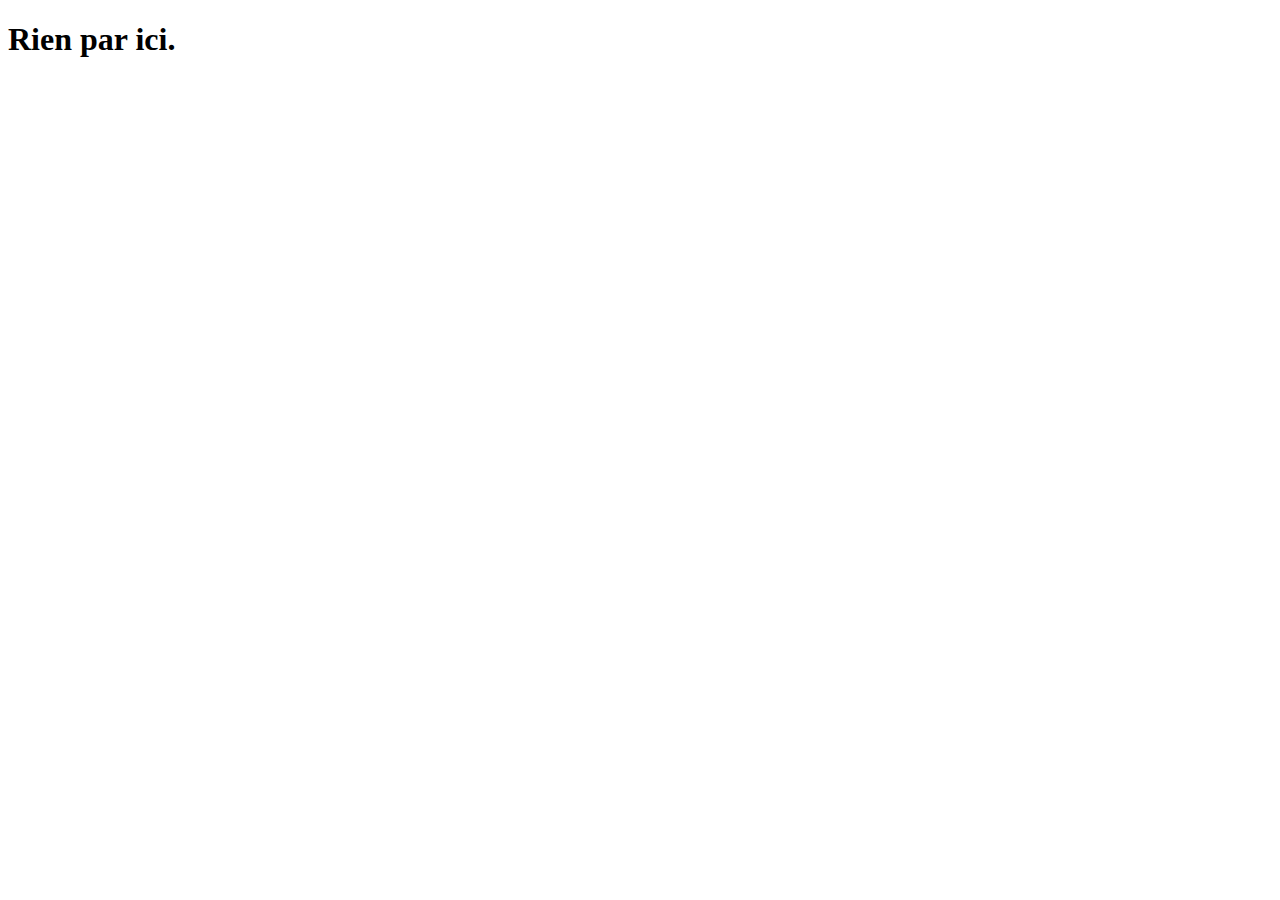
==== index.html @ f353a5f2 "Initial commit" ====
<!DOCTYPE html>
<html lang="fr">
<head>
    <meta charset="utf-8">
    <meta name="viewport" content="width=device-width">
    <!--<link rel="stylesheet" href="idonotexist.css">-->
    <title>YA RIEN A VOIR, CIRCULEZ</title>
</head>
<body>
  <h1> Rien par ici. </h1>
</body>
</html>
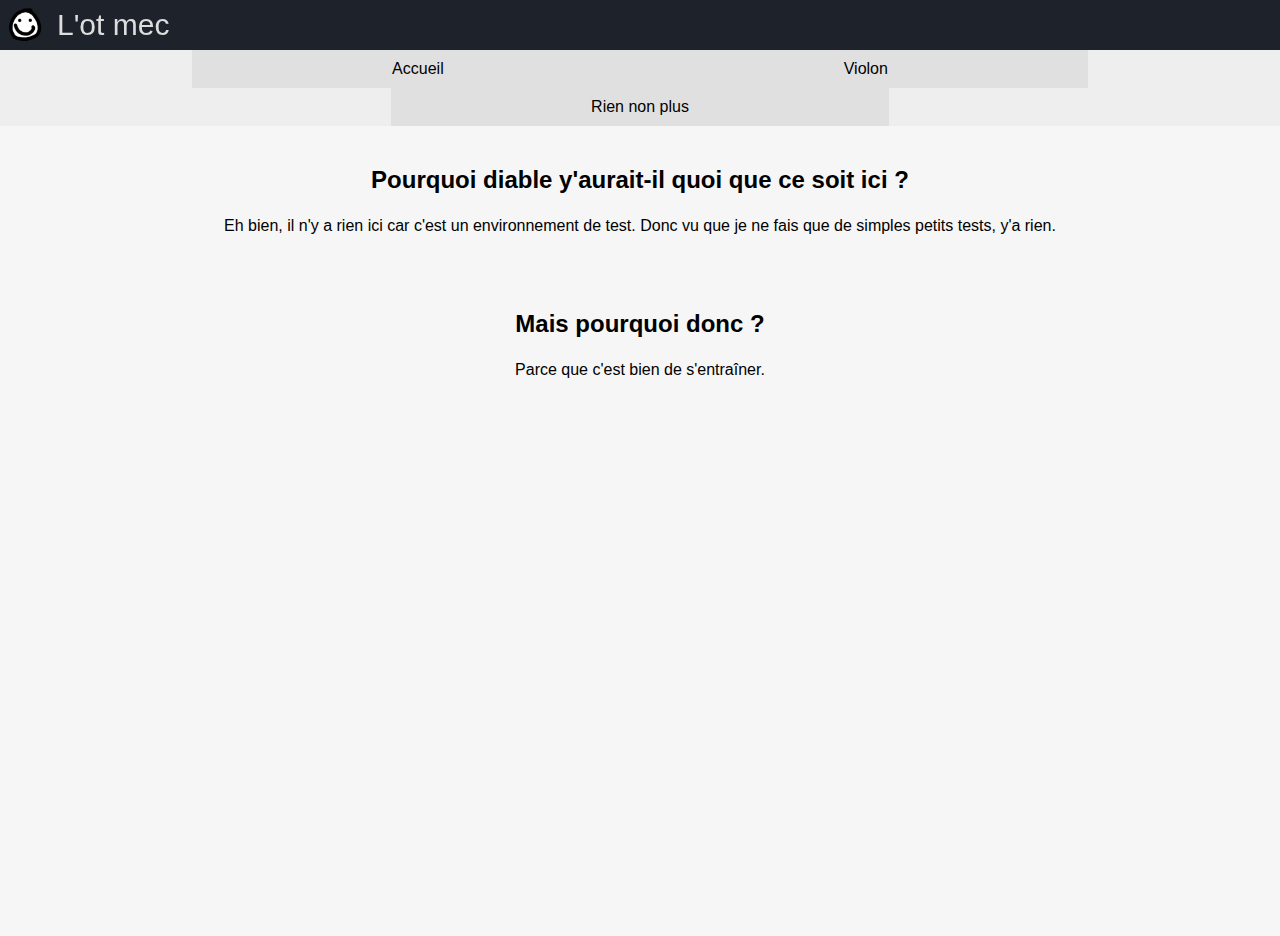
==== commit f0c7e756: "Debut de l'audio" ====
--- a/index.html
+++ b/index.html
@@ -1,12 +1,32 @@
 <!DOCTYPE html>
 <html lang="fr">
-<head>
-    <meta charset="utf-8">
-    <meta name="viewport" content="width=device-width">
-    <!--<link rel="stylesheet" href="idonotexist.css">-->
-    <title>YA RIEN A VOIR, CIRCULEZ</title>
-</head>
-<body>
-  <h1> Rien par ici. </h1>
-</body>
+  <head>
+      <meta charset="utf-8">
+      <meta name="viewport" content="width=device-width">
+      <link rel="stylesheet" href="/Assets/css/master.css">
+      <title>YA RIEN A VOIR, CIRCULEZ</title>
+  </head>
+  <body>
+    <header>
+      <img src="/Assets/img/icon.png" alt="" class="header-logo">
+      <label>L'ot mec</label>
+    </header>
+    <nav>
+      <a href="/">Accueil</a>
+      <a href="/Pages/violon.html">Violon</a>
+      <a href="/Pages/rienicinonplus.html">Rien non plus</a>
+    </nav>
+    <article>
+      <h2>Pourquoi diable y'aurait-il quoi que ce soit ici ?</h2>
+      <p>
+          Eh bien, il n'y a rien ici car c'est un environnement de test.
+          Donc vu que je ne fais que de simples petits tests, y'a rien.
+      </p>
+      <br><br>
+      <h2>Mais pourquoi donc ?</h2>
+      <p>
+          Parce que c'est bien de s'entraîner.
+      </p>
+    </article>
+  </body>
 </html>
--- a/Assets/css/master.css
+++ b/Assets/css/master.css
@@ -0,0 +1,131 @@
+body {
+    font-family: sans-serif;
+    margin: 0;
+    background: #000;
+    background-size: cover;
+    background-repeat: no-repeat;
+    background-position: center;
+    background-attachment: fixed;
+}
+
+header {
+    position: fixed;
+    left: 0;
+    top: 0;
+    width: 100%;
+    height: 50px;
+    background: #1e222a;
+    z-index: 10;
+  }
+  
+  header .header-logo {
+    height: 45px;
+    padding-top: 2.5px;
+    padding-left: 2.5px;
+    padding-bottom: 2.5px;
+  }
+  
+  header label {
+    color: #ddd;
+    font-size: 30px;
+    position: relative;
+    top: -15px;
+    left: 5px;
+  }
+
+nav {
+    display: flex;
+    justify-content: center;
+    align-items: center;
+    align-content: center;
+    flex-wrap: wrap;
+    background: #eee;
+    position: relative;
+    top: 50px;
+}
+
+nav a {
+    color: #000;
+    text-decoration: none;
+    padding: 10px 200px;
+    background: #e0e0e0;
+}
+
+nav a:hover {
+    background: #dadada;
+}
+
+header h1 {
+    font-size: 10em;
+}
+
+header h2 {
+    font-size: 3em;
+}
+
+article {
+    background: #f6f6f6;
+    padding: 20px;
+    min-width: 500px;
+    min-height: calc(100vh - 130px);
+    position: relative;
+    top: 50px;
+}
+
+article.full-page-article {
+    min-width: calc(100vw - 40px);
+    width: calc(100vw - 40px);
+    max-width: calc(100vw - 40px);
+    min-height: calc(75vh - 78px);
+}
+
+article h2 {
+    text-align: center;
+}
+
+article p {
+    text-align: center;
+    line-height: 1.5em;
+}
+
+article p2 {
+    text-align: left;
+    line-height: 1.5em;
+    font-size: 2em;
+}
+article.article-no-justify p {
+    text-align: left;
+}
+
+.boites {
+    position: relative;
+    display: flex;
+    flex-wrap: wrap;
+    justify-content: center;
+    max-width: 100%;
+}
+  
+.boites .boite {
+    position: relative;
+    padding-left: 20px;
+    padding-right: 20px;
+}
+.boites .boite .face {
+    width: 300px;
+    height: 200px;
+}
+  
+.boites .boite .face.face1 {
+    position: relative;
+    background: #282c34;
+    display: flex;
+    justify-content: center;
+    align-items: center;
+}
+.boites .boite .face.face1 h1 {
+    margin: 10px 0 0;
+    padding: 0;
+    color: #969696;
+    text-align: center;
+    font-size: 1.5em;
+}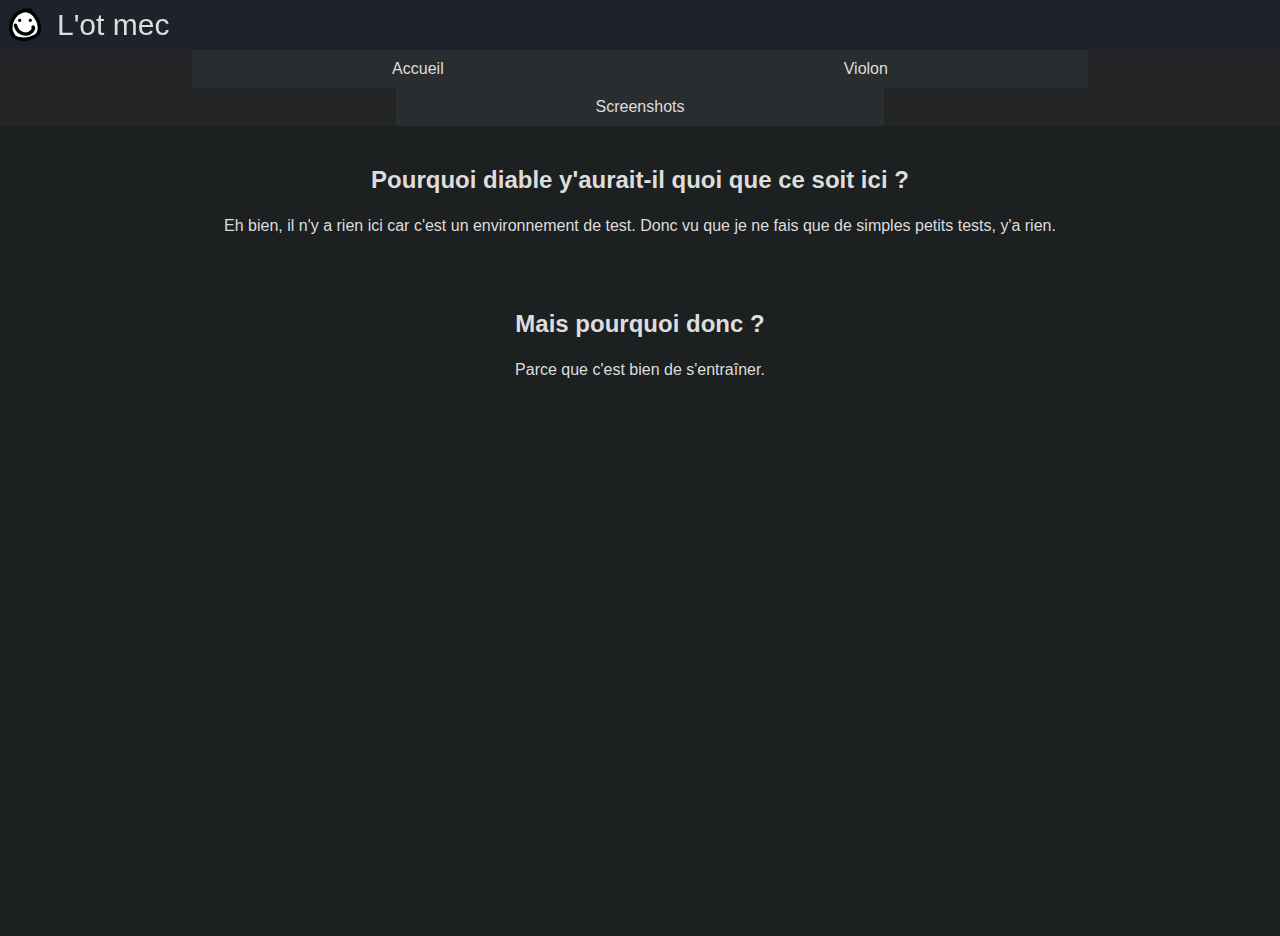
==== commit 1549d9c1: "Quelques images" ====
--- a/index.html
+++ b/index.html
@@ -14,7 +14,7 @@
     <nav>
       <a href="/">Accueil</a>
       <a href="/Pages/violon.html">Violon</a>
-      <a href="/Pages/rienicinonplus.html">Rien non plus</a>
+      <a href="/Pages/screenshots.html">Screenshots</a>
     </nav>
     <article>
       <h2>Pourquoi diable y'aurait-il quoi que ce soit ici ?</h2>
--- a/Assets/css/master.css
+++ b/Assets/css/master.css
@@ -39,7 +39,8 @@
     align-items: center;
     align-content: center;
     flex-wrap: wrap;
-    background: #eee;
+    background: #222426;
+    color: #ddd;
     position: relative;
     top: 50px;
 }
@@ -48,23 +49,16 @@
     color: #000;
     text-decoration: none;
     padding: 10px 200px;
-    background: #e0e0e0;
+    background: #2A2D2F;
+    color: #ddd;
 }
 
 nav a:hover {
-    background: #dadada;
-}
-
-header h1 {
-    font-size: 10em;
-}
-
-header h2 {
-    font-size: 3em;
+    background: #2D3133;
 }
 
 article {
-    background: #f6f6f6;
+    background: #1D2021;
     padding: 20px;
     min-width: 500px;
     min-height: calc(100vh - 130px);
@@ -81,17 +75,20 @@
 
 article h2 {
     text-align: center;
+    color: #ddd;
 }
 
 article p {
     text-align: center;
     line-height: 1.5em;
+    color: #ddd;
 }
 
 article p2 {
     text-align: left;
     line-height: 1.5em;
     font-size: 2em;
+    color: #ddd;
 }
 article.article-no-justify p {
     text-align: left;
@@ -111,8 +108,8 @@
     padding-right: 20px;
 }
 .boites .boite .face {
-    width: 300px;
-    height: 200px;
+    width: 576px;
+    height: 324px;
 }
   
 .boites .boite .face.face1 {
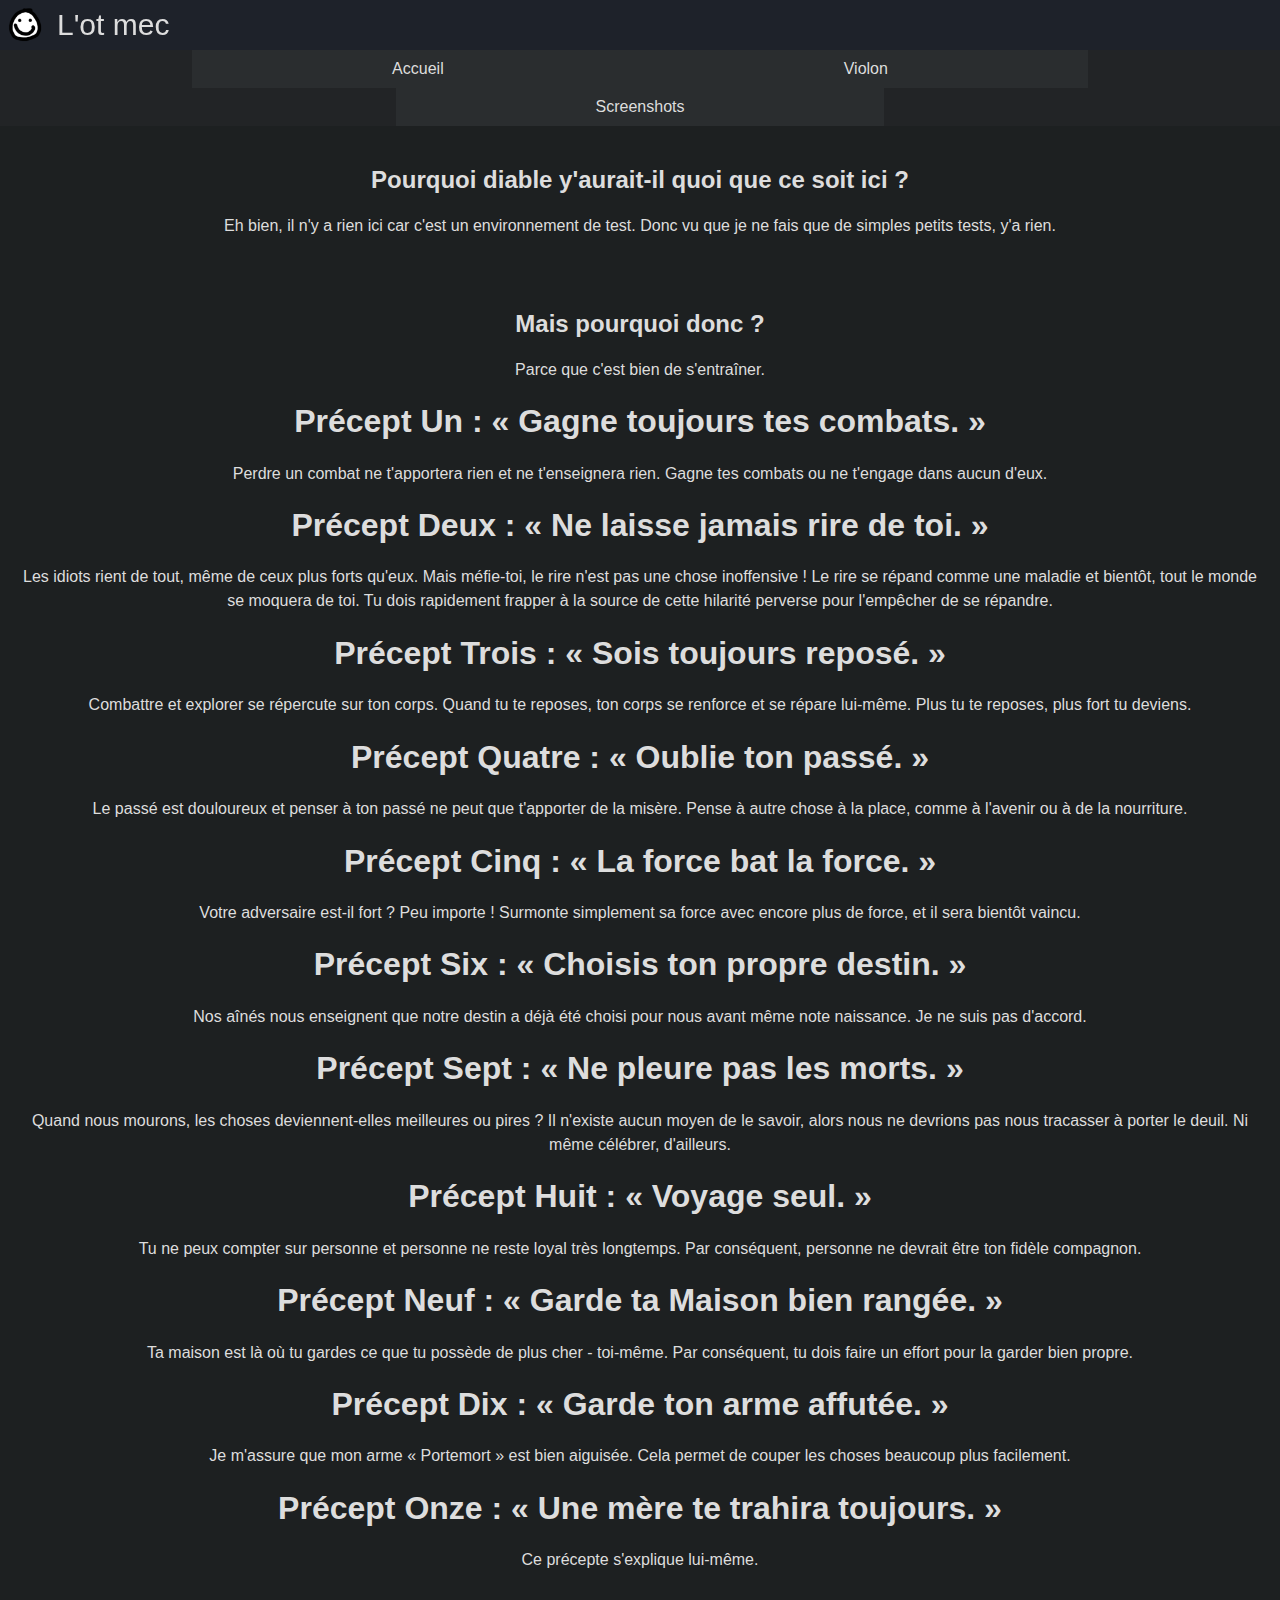
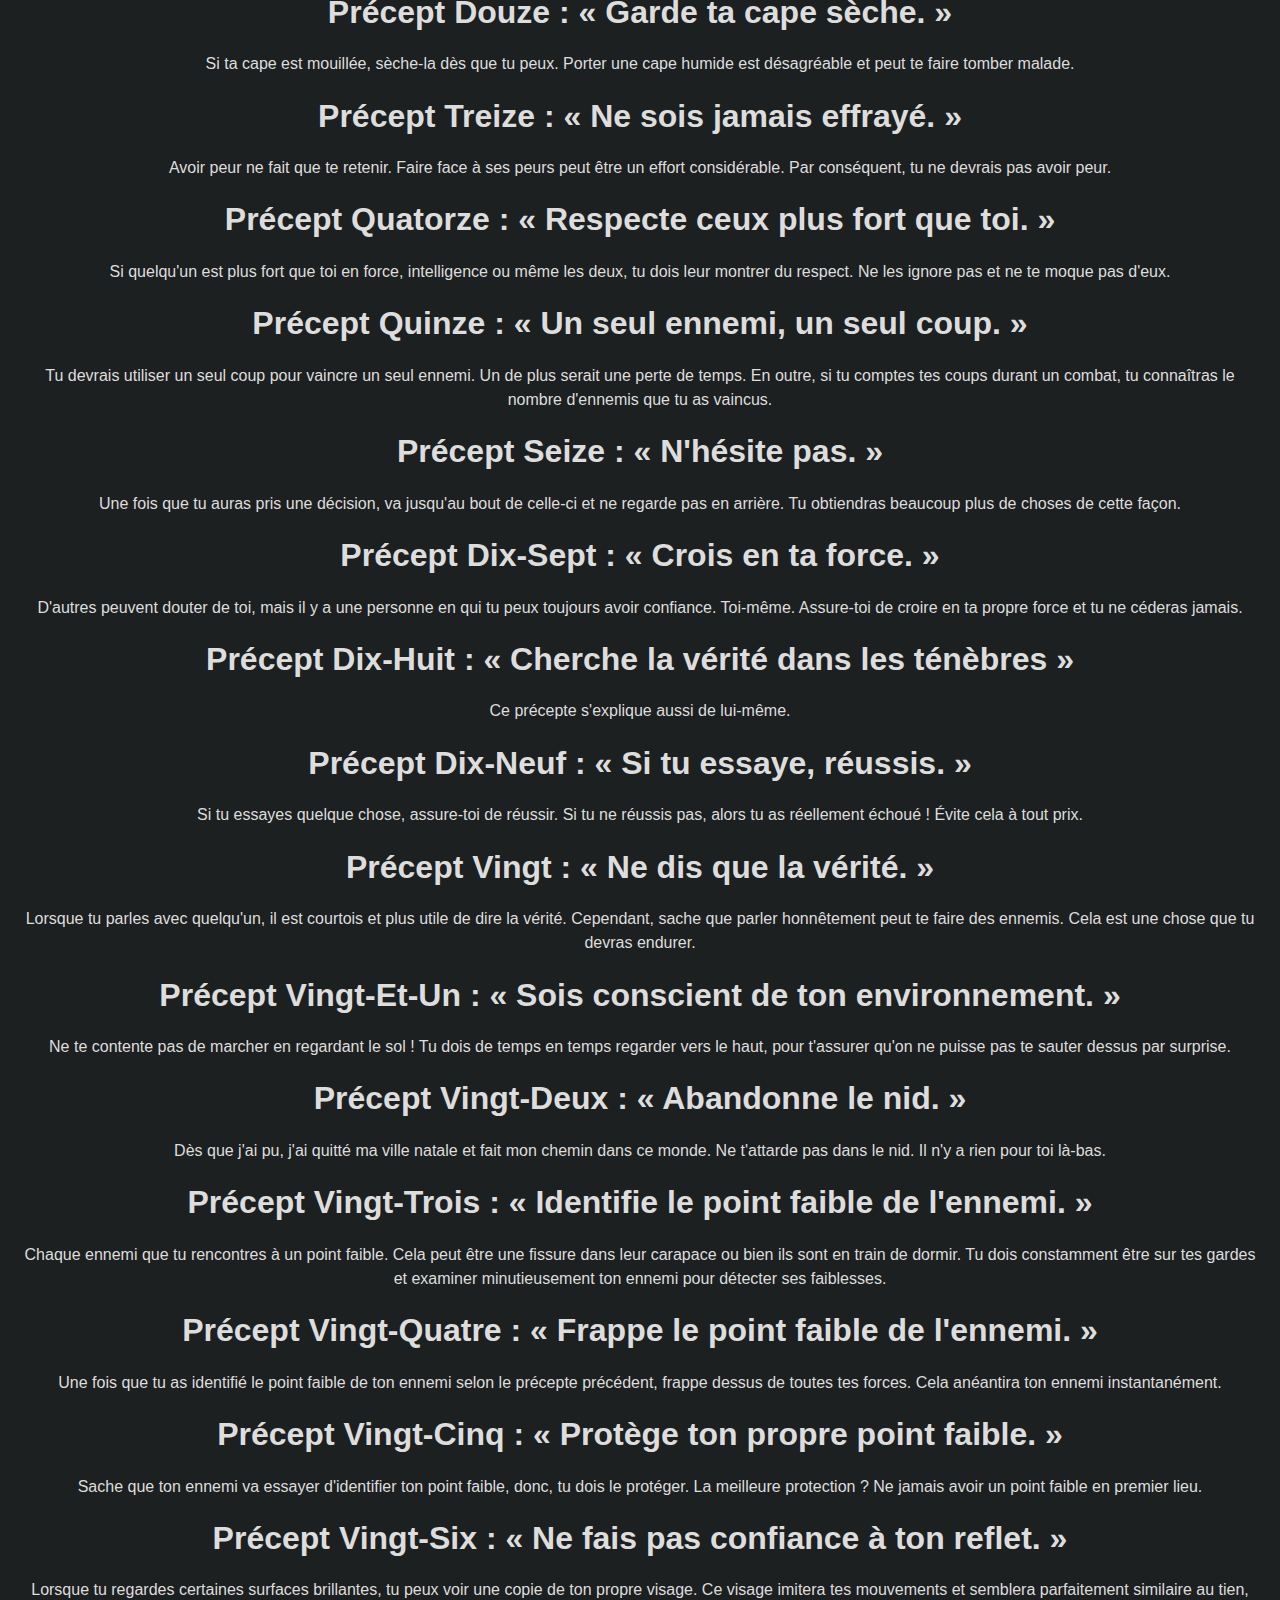
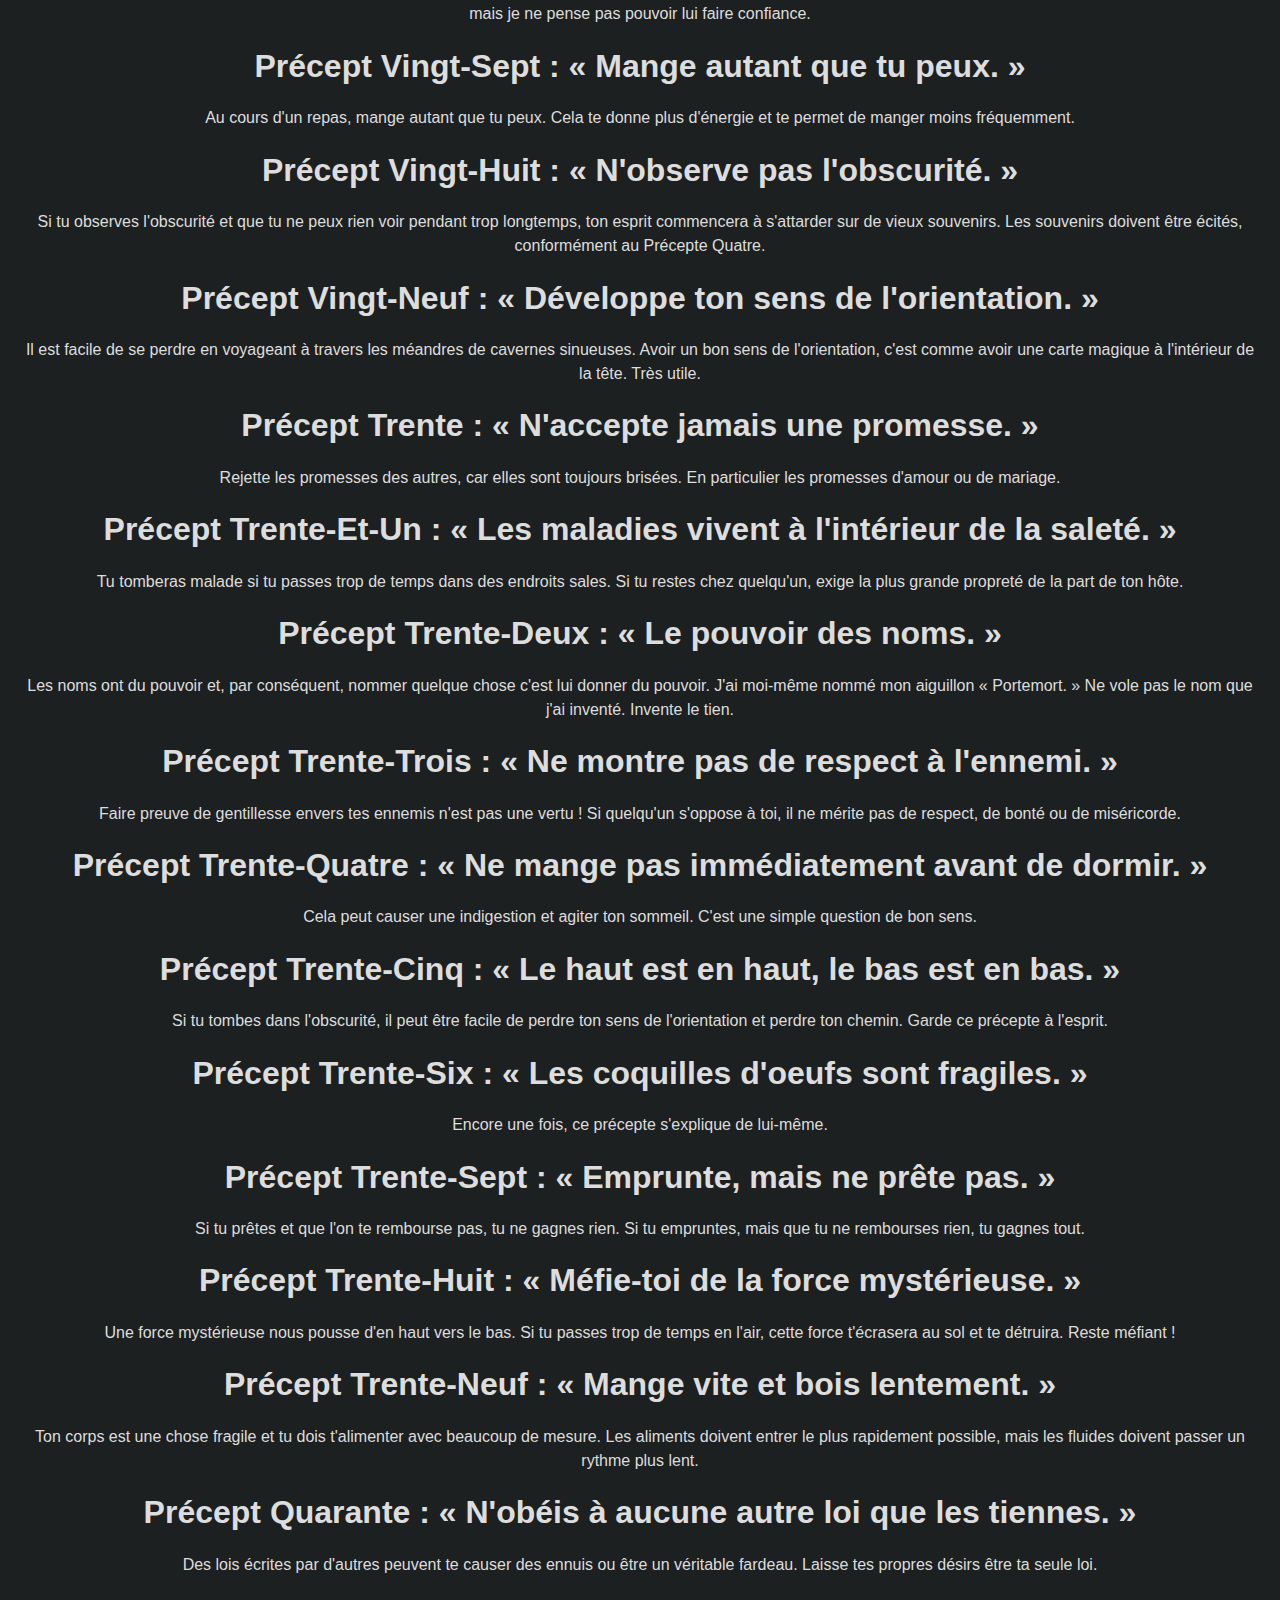
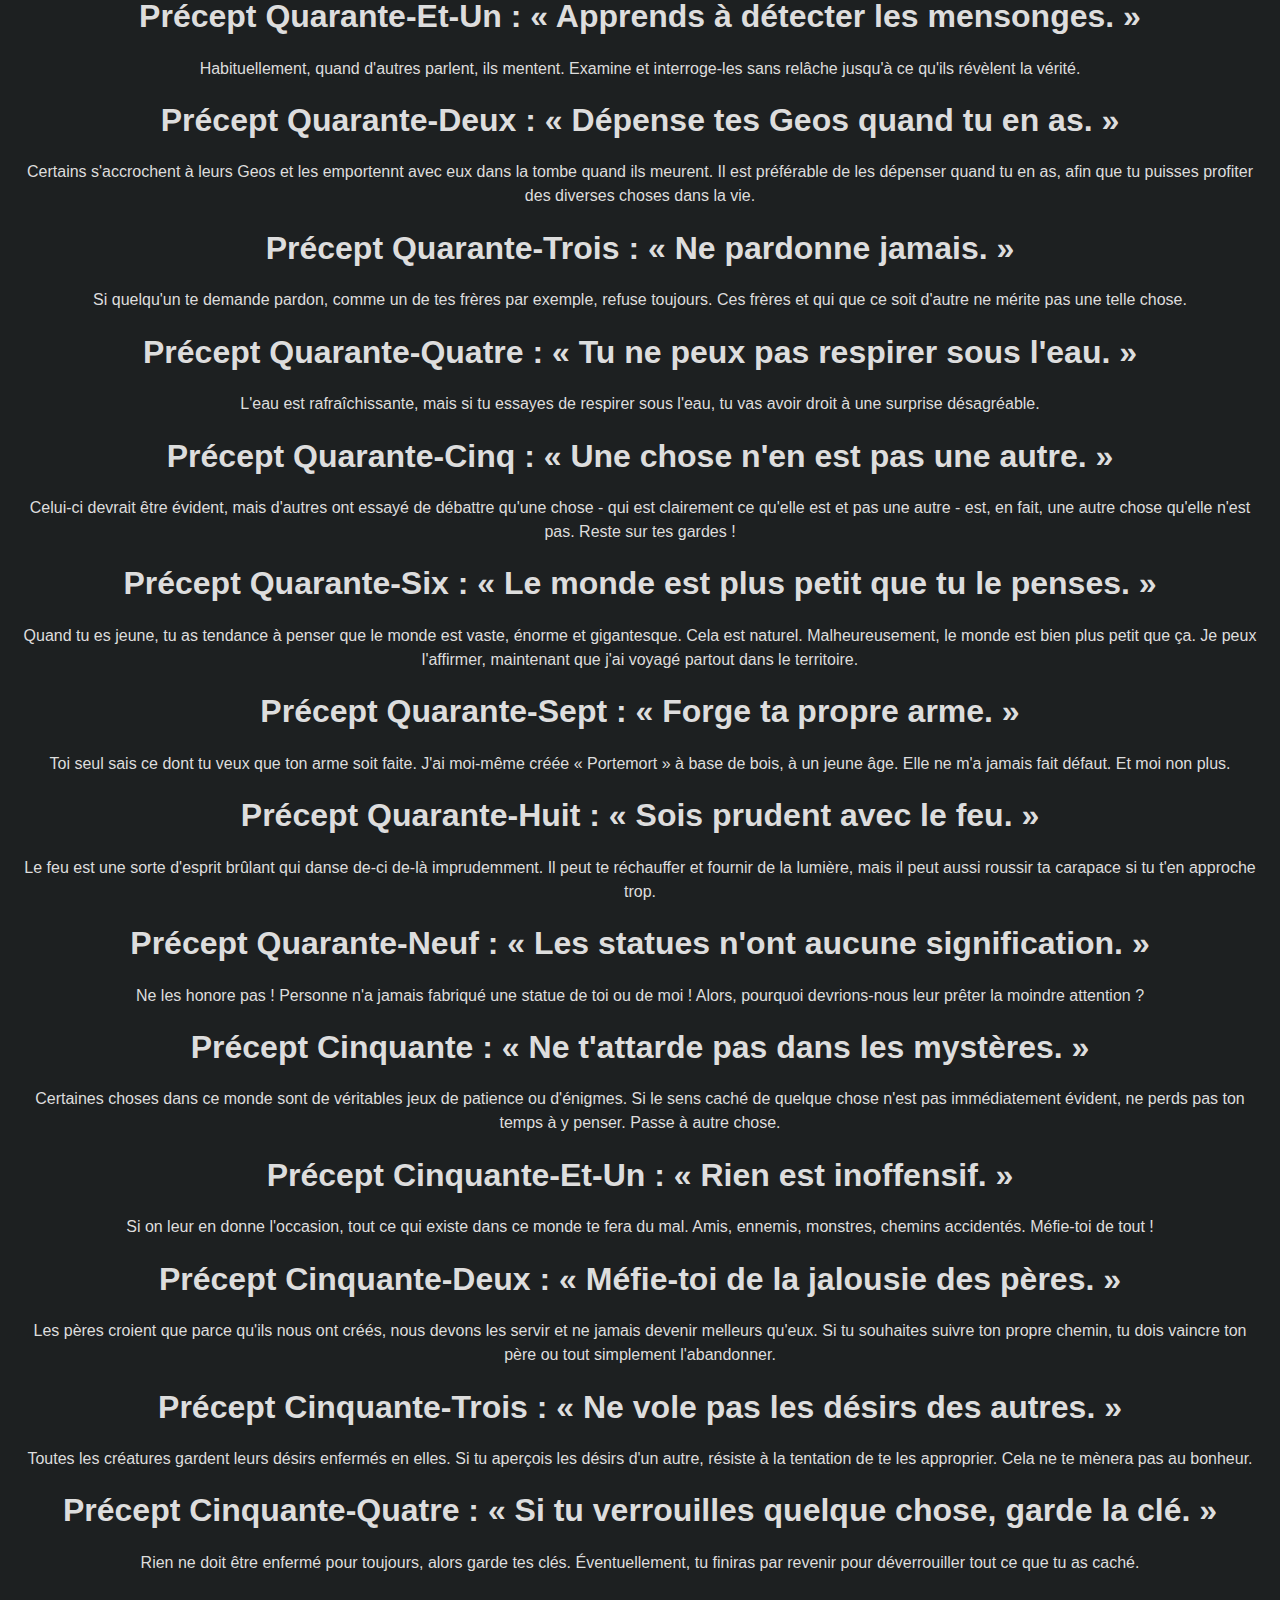
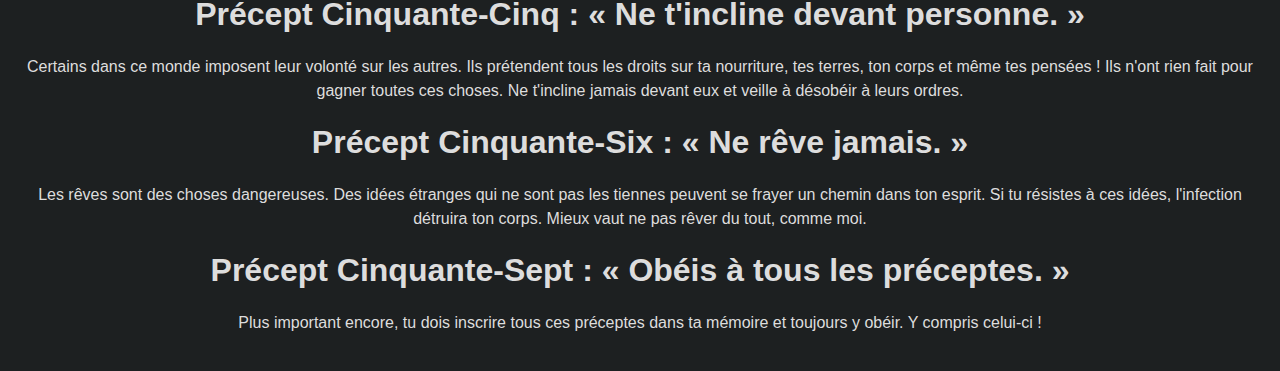
==== commit 4cea99c1: "les 57 préceptes de Zote" ====
--- a/index.html
+++ b/index.html
@@ -27,6 +27,120 @@
       <p>
           Parce que c'est bien de s'entraîner.
       </p>
+      <h1 id="pr-cept-un-gagne-toujours-tes-combats-">Précept Un : « Gagne toujours tes combats. »</h1>
+      <p>Perdre un combat ne t&#39;apportera rien et ne t&#39;enseignera rien. Gagne tes combats ou ne t&#39;engage dans aucun d&#39;eux.</p>
+      <h1 id="pr-cept-deux-ne-laisse-jamais-rire-de-toi-">Précept Deux : « Ne laisse jamais rire de toi. »</h1>
+      <p>Les idiots rient de tout, même de ceux plus forts qu&#39;eux. Mais méfie-toi, le rire n&#39;est pas une chose inoffensive ! Le rire se répand comme une maladie et bientôt, tout le monde se moquera de toi. Tu dois rapidement frapper à la source de cette hilarité perverse pour l&#39;empêcher de se répandre.</p>
+      <h1 id="pr-cept-trois-sois-toujours-repos-">Précept Trois : « Sois toujours reposé. »</h1>
+      <p>Combattre et explorer se répercute sur ton corps. Quand tu te reposes, ton corps se renforce et se répare lui-même. Plus tu te reposes, plus fort tu deviens.</p>
+      <h1 id="pr-cept-quatre-oublie-ton-pass-">Précept Quatre : « Oublie ton passé. »</h1>
+      <p>Le passé est douloureux et penser à ton passé ne peut que t&#39;apporter de la misère. Pense à autre chose à la place, comme à l&#39;avenir ou à de la nourriture.</p>
+      <h1 id="pr-cept-cinq-la-force-bat-la-force-">Précept Cinq : « La force bat la force. »</h1>
+      <p>Votre adversaire est-il fort ? Peu importe ! Surmonte simplement sa force avec encore plus de force, et il sera bientôt vaincu.</p>
+      <h1 id="pr-cept-six-choisis-ton-propre-destin-">Précept Six : « Choisis ton propre destin. »</h1>
+      <p>Nos aînés nous enseignent que notre destin a déjà été choisi pour nous avant même note naissance. Je ne suis pas d&#39;accord.</p>
+      <h1 id="pr-cept-sept-ne-pleure-pas-les-morts-">Précept Sept : « Ne pleure pas les morts. »</h1>
+      <p>Quand nous mourons, les choses deviennent-elles meilleures ou pires ? Il n&#39;existe aucun moyen de le savoir, alors nous ne devrions pas nous tracasser à porter le deuil. Ni même célébrer, d&#39;ailleurs.</p>
+      <h1 id="pr-cept-huit-voyage-seul-">Précept Huit : « Voyage seul. »</h1>
+      <p>Tu ne peux compter sur personne et personne ne reste loyal très longtemps. Par conséquent, personne ne devrait être ton fidèle compagnon.</p>
+      <h1 id="pr-cept-neuf-garde-ta-maison-bien-rang-e-">Précept Neuf : « Garde ta Maison bien rangée. »</h1>
+      <p>Ta maison est là où tu gardes ce que tu possède de plus cher - toi-même. Par conséquent, tu dois faire un effort pour la garder bien propre.</p>
+      <h1 id="pr-cept-dix-garde-ton-arme-affut-e-">Précept Dix : « Garde ton arme affutée. »</h1>
+      <p>Je m&#39;assure que mon arme « Portemort » est bien aiguisée. Cela permet de couper les choses beaucoup plus facilement.</p>
+      <h1 id="pr-cept-onze-une-m-re-te-trahira-toujours-">Précept Onze : « Une mère te trahira toujours. »</h1>
+      <p>Ce précepte s&#39;explique lui-même.</p>
+      <h1 id="pr-cept-douze-garde-ta-cape-s-che-">Précept Douze : « Garde ta cape sèche. »</h1>
+      <p>Si ta cape est mouillée, sèche-la dès que tu peux. Porter une cape humide est désagréable et peut te faire tomber malade.</p>
+      <h1 id="pr-cept-treize-ne-sois-jamais-effray-">Précept Treize : « Ne sois jamais effrayé. »</h1>
+      <p>Avoir peur ne fait que te retenir. Faire face à ses peurs peut être un effort considérable. Par conséquent, tu ne devrais pas avoir peur.</p>
+      <h1 id="pr-cept-quatorze-respecte-ceux-plus-fort-que-toi-">Précept Quatorze : « Respecte ceux plus fort que toi. »</h1>
+      <p>Si quelqu&#39;un est plus fort que toi en force, intelligence ou même les deux, tu dois leur montrer du respect. Ne les ignore pas et ne te moque pas d&#39;eux.</p>
+      <h1 id="pr-cept-quinze-un-seul-ennemi-un-seul-coup-">Précept Quinze : « Un seul ennemi, un seul coup. »</h1>
+      <p>Tu devrais utiliser un seul coup pour vaincre un seul ennemi. Un de plus serait une perte de temps. En outre, si tu comptes tes coups durant un combat, tu connaîtras le nombre d&#39;ennemis que tu as vaincus.</p>
+      <h1 id="pr-cept-seize-n-h-site-pas-">Précept Seize : « N&#39;hésite pas. »</h1>
+      <p>Une fois que tu auras pris une décision, va jusqu&#39;au bout de celle-ci et ne regarde pas en arrière. Tu obtiendras beaucoup plus de choses de cette façon.</p>
+      <h1 id="pr-cept-dix-sept-crois-en-ta-force-">Précept Dix-Sept : « Crois en ta force. »</h1>
+      <p>D&#39;autres peuvent douter de toi, mais il y a une personne en qui tu peux toujours avoir confiance. Toi-même. Assure-toi de croire en ta propre force et tu ne  céderas jamais.</p>
+      <h1 id="pr-cept-dix-huit-cherche-la-v-rit-dans-les-t-n-bres-">Précept Dix-Huit : « Cherche la vérité dans les ténèbres »</h1>
+      <p>Ce précepte s&#39;explique aussi de lui-même.</p>
+      <h1 id="pr-cept-dix-neuf-si-tu-essaye-r-ussis-">Précept Dix-Neuf : « Si tu essaye, réussis. »</h1>
+      <p>Si tu essayes quelque chose, assure-toi de réussir. Si tu ne réussis pas, alors tu as réellement échoué ! Évite cela à tout prix.</p>
+      <h1 id="pr-cept-vingt-ne-dis-que-la-v-rit-">Précept Vingt : « Ne dis que la vérité. »</h1>
+      <p>Lorsque tu parles avec quelqu&#39;un, il est courtois et plus utile de dire la vérité. Cependant, sache que parler honnêtement peut te faire des ennemis. Cela est une chose que tu devras endurer.</p>
+      <h1 id="pr-cept-vingt-et-un-sois-conscient-de-ton-environnement-">Précept Vingt-Et-Un : « Sois conscient de ton environnement. »</h1>
+      <p>Ne te contente pas de marcher en regardant le sol ! Tu dois de temps en temps regarder vers le haut, pour t&#39;assurer qu&#39;on ne puisse pas te sauter dessus par surprise.</p>
+      <h1 id="pr-cept-vingt-deux-abandonne-le-nid-">Précept Vingt-Deux : « Abandonne le nid. »</h1>
+      <p>Dès que j&#39;ai pu, j&#39;ai quitté ma ville natale et fait mon chemin dans ce monde. Ne t&#39;attarde pas dans le nid. Il n&#39;y a rien pour toi là-bas.</p>
+      <h1 id="pr-cept-vingt-trois-identifie-le-point-faible-de-l-ennemi-">Précept Vingt-Trois : « Identifie le point faible de l&#39;ennemi. »</h1>
+      <p>Chaque ennemi que tu rencontres à un point faible. Cela peut être une fissure dans leur carapace ou bien ils sont en train de dormir. Tu dois constamment être sur tes gardes et examiner minutieusement ton ennemi pour détecter ses faiblesses.</p>
+      <h1 id="pr-cept-vingt-quatre-frappe-le-point-faible-de-l-ennemi-">Précept Vingt-Quatre : « Frappe le point faible de l&#39;ennemi. »</h1>
+      <p>Une fois que tu as identifié le point faible de ton ennemi selon le précepte précédent, frappe dessus de toutes tes forces. Cela anéantira ton ennemi instantanément.</p>
+      <h1 id="pr-cept-vingt-cinq-prot-ge-ton-propre-point-faible-">Précept Vingt-Cinq : « Protège ton propre point faible. »</h1>
+      <p>Sache que ton ennemi va essayer d&#39;identifier ton point faible, donc, tu dois le protéger. La meilleure protection ? Ne jamais avoir un point faible en premier lieu.</p>
+      <h1 id="pr-cept-vingt-six-ne-fais-pas-confiance-ton-reflet-">Précept Vingt-Six : « Ne fais pas confiance à ton reflet. »</h1>
+      <p>Lorsque tu regardes certaines surfaces brillantes, tu peux voir une copie de ton propre visage. Ce visage imitera tes mouvements et semblera parfaitement similaire au tien, mais je ne pense pas pouvoir lui faire confiance.</p>
+      <h1 id="pr-cept-vingt-sept-mange-autant-que-tu-peux-">Précept Vingt-Sept : « Mange autant que tu peux. »</h1>
+      <p>Au cours d&#39;un repas, mange autant que tu peux. Cela te donne plus d&#39;énergie et te permet de manger moins fréquemment.</p>
+      <h1 id="pr-cept-vingt-huit-n-observe-pas-l-obscurit-">Précept Vingt-Huit : « N&#39;observe pas l&#39;obscurité. »</h1>
+      <p>Si tu observes l&#39;obscurité et que tu ne peux rien voir pendant trop longtemps, ton esprit commencera à s&#39;attarder sur de vieux souvenirs. Les souvenirs doivent être écités, conformément au Précepte Quatre.</p>
+      <h1 id="pr-cept-vingt-neuf-d-veloppe-ton-sens-de-l-orientation-">Précept Vingt-Neuf : « Développe ton sens de l&#39;orientation. »</h1>
+      <p>Il est facile de se perdre en voyageant à travers les méandres de cavernes sinueuses. Avoir un bon sens de l&#39;orientation, c&#39;est comme avoir une carte magique à l&#39;intérieur de la tête. Très utile.</p>
+      <h1 id="pr-cept-trente-n-accepte-jamais-une-promesse-">Précept Trente : « N&#39;accepte jamais une promesse. »</h1>
+      <p>Rejette les promesses des autres, car elles sont toujours brisées. En particulier les promesses d&#39;amour ou de mariage.</p>
+      <h1 id="pr-cept-trente-et-un-les-maladies-vivent-l-int-rieur-de-la-salet-">Précept Trente-Et-Un : « Les maladies vivent à l&#39;intérieur de la saleté. »</h1>
+      <p>Tu tomberas malade si tu passes trop de temps dans des endroits sales. Si tu restes chez quelqu&#39;un, exige la plus grande propreté de la part de ton hôte.</p>
+      <h1 id="pr-cept-trente-deux-le-pouvoir-des-noms-">Précept Trente-Deux : « Le pouvoir des noms. »</h1>
+      <p>Les noms ont du pouvoir et, par conséquent, nommer quelque chose c&#39;est lui donner du pouvoir. J&#39;ai moi-même nommé mon aiguillon « Portemort. » Ne vole pas le nom que j&#39;ai inventé. Invente le tien.</p>
+      <h1 id="pr-cept-trente-trois-ne-montre-pas-de-respect-l-ennemi-">Précept Trente-Trois : « Ne montre pas de respect à l&#39;ennemi. »</h1>
+      <p>Faire preuve de gentillesse envers tes ennemis n&#39;est pas une vertu ! Si quelqu&#39;un s&#39;oppose à toi, il ne mérite pas de respect, de bonté ou de miséricorde.</p>
+      <h1 id="pr-cept-trente-quatre-ne-mange-pas-imm-diatement-avant-de-dormir-">Précept Trente-Quatre : « Ne mange pas immédiatement avant de dormir. »</h1>
+      <p>Cela peut causer une indigestion et agiter ton sommeil. C&#39;est une simple question de bon sens.</p>
+      <h1 id="pr-cept-trente-cinq-le-haut-est-en-haut-le-bas-est-en-bas-">Précept Trente-Cinq : « Le haut est en haut, le bas est en bas. »</h1>
+      <p>Si tu tombes dans l&#39;obscurité, il peut être facile de perdre ton sens de l&#39;orientation et perdre ton chemin. Garde ce précepte à l&#39;esprit.</p>
+      <h1 id="pr-cept-trente-six-les-coquilles-d-oeufs-sont-fragiles-">Précept Trente-Six : « Les coquilles d&#39;oeufs sont fragiles. »</h1>
+      <p>Encore une fois, ce précepte s&#39;explique de lui-même.</p>
+      <h1 id="pr-cept-trente-sept-emprunte-mais-ne-pr-te-pas-">Précept Trente-Sept : « Emprunte, mais ne prête pas. »</h1>
+      <p>Si tu prêtes et que l&#39;on te rembourse pas, tu ne gagnes rien. Si tu empruntes, mais que tu ne rembourses rien, tu gagnes tout.</p>
+      <h1 id="pr-cept-trente-huit-m-fie-toi-de-la-force-myst-rieuse-">Précept Trente-Huit : « Méfie-toi de la force mystérieuse. »</h1>
+      <p>Une force mystérieuse nous pousse d&#39;en haut vers le bas. Si tu passes trop de temps en l&#39;air, cette force t&#39;écrasera au sol et te détruira. Reste méfiant !</p>
+      <h1 id="pr-cept-trente-neuf-mange-vite-et-bois-lentement-">Précept Trente-Neuf : « Mange vite et bois lentement. »</h1>
+      <p>Ton corps est une  chose fragile et tu dois t&#39;alimenter avec beaucoup de mesure. Les aliments doivent entrer le plus rapidement possible, mais les fluides doivent passer un rythme plus lent.</p>
+      <h1 id="pr-cept-quarante-n-ob-is-aucune-autre-loi-que-les-tiennes-">Précept Quarante : « N&#39;obéis à aucune autre loi que les tiennes. »</h1>
+      <p>Des lois écrites par d&#39;autres peuvent te causer des ennuis ou être un véritable fardeau. Laisse tes propres désirs être ta seule loi.</p>
+      <h1 id="pr-cept-quarante-et-un-apprends-d-tecter-les-mensonges-">Précept Quarante-Et-Un : « Apprends à détecter les mensonges. »</h1>
+      <p>Habituellement, quand d&#39;autres parlent, ils mentent. Examine et interroge-les sans relâche jusqu&#39;à ce qu&#39;ils révèlent la vérité.</p>
+      <h1 id="pr-cept-quarante-deux-d-pense-tes-geos-quand-tu-en-as-">Précept Quarante-Deux : « Dépense tes Geos quand tu en as. »</h1>
+      <p>Certains s&#39;accrochent à leurs Geos et les emportennt avec eux dans la tombe quand ils meurent. Il est préférable de les dépenser quand tu en as, afin que tu puisses profiter des diverses choses dans la vie.</p>
+      <h1 id="pr-cept-quarante-trois-ne-pardonne-jamais-">Précept Quarante-Trois : « Ne pardonne jamais. »</h1>
+      <p>Si quelqu&#39;un te demande pardon, comme un de tes frères par exemple, refuse toujours. Ces frères et qui que ce soit d&#39;autre ne mérite pas une telle chose.</p>
+      <h1 id="pr-cept-quarante-quatre-tu-ne-peux-pas-respirer-sous-l-eau-">Précept Quarante-Quatre : « Tu ne peux pas respirer sous l&#39;eau. »</h1>
+      <p>L&#39;eau est rafraîchissante, mais si tu essayes de respirer sous l&#39;eau, tu vas avoir droit à une surprise désagréable.</p>
+      <h1 id="pr-cept-quarante-cinq-une-chose-n-en-est-pas-une-autre-">Précept Quarante-Cinq : « Une chose n&#39;en est pas une autre. »</h1>
+      <p>Celui-ci devrait être évident, mais d&#39;autres ont essayé de débattre qu&#39;une chose - qui est clairement ce qu&#39;elle est et pas une autre - est, en fait, une autre chose qu&#39;elle n&#39;est pas. Reste sur tes gardes !</p>
+      <h1 id="pr-cept-quarante-six-le-monde-est-plus-petit-que-tu-le-penses-">Précept Quarante-Six : « Le monde est plus petit que tu le penses. »</h1>
+      <p>Quand tu es jeune, tu as tendance à penser que le monde est vaste, énorme et gigantesque. Cela est naturel. Malheureusement, le monde est bien plus petit que ça. Je peux l&#39;affirmer, maintenant que j&#39;ai voyagé partout dans le territoire.</p>
+      <h1 id="pr-cept-quarante-sept-forge-ta-propre-arme-">Précept Quarante-Sept : « Forge ta propre arme. »</h1>
+      <p>Toi seul sais ce dont tu veux que ton arme soit faite. J&#39;ai moi-même créée « Portemort » à base de bois, à un jeune âge. Elle ne m&#39;a jamais fait défaut. Et moi non plus.</p>
+      <h1 id="pr-cept-quarante-huit-sois-prudent-avec-le-feu-">Précept Quarante-Huit : « Sois prudent avec le feu. »</h1>
+      <p>Le feu est une sorte d&#39;esprit brûlant qui danse de-ci de-là imprudemment. Il peut te réchauffer et fournir de la lumière, mais il peut aussi roussir ta carapace si tu t&#39;en approche trop.</p>
+      <h1 id="pr-cept-quarante-neuf-les-statues-n-ont-aucune-signification-">Précept Quarante-Neuf : « Les statues n&#39;ont aucune signification. »</h1>
+      <p>Ne les honore pas ! Personne n&#39;a jamais fabriqué une statue de toi ou de moi ! Alors, pourquoi devrions-nous leur prêter la moindre attention ?</p>
+      <h1 id="pr-cept-cinquante-ne-t-attarde-pas-dans-les-myst-res-">Précept Cinquante : « Ne t&#39;attarde pas dans les mystères. »</h1>
+      <p>Certaines choses dans ce monde sont de véritables jeux de patience ou d&#39;énigmes. Si le sens caché de quelque chose n&#39;est pas immédiatement évident, ne perds pas ton temps à y penser. Passe à autre chose.</p>
+      <h1 id="pr-cept-cinquante-et-un-rien-est-inoffensif-">Précept Cinquante-Et-Un : « Rien est inoffensif. »</h1>
+      <p>Si on leur en donne l&#39;occasion, tout ce qui existe dans ce monde te fera du mal. Amis, ennemis, monstres, chemins accidentés. Méfie-toi de tout !</p>
+      <h1 id="pr-cept-cinquante-deux-m-fie-toi-de-la-jalousie-des-p-res-">Précept Cinquante-Deux : « Méfie-toi de la jalousie des pères. »</h1>
+      <p>Les pères croient que parce qu&#39;ils nous ont créés, nous devons les servir et ne jamais devenir melleurs qu&#39;eux. Si tu souhaites suivre ton propre chemin, tu dois vaincre ton père ou tout simplement l&#39;abandonner.</p>
+      <h1 id="pr-cept-cinquante-trois-ne-vole-pas-les-d-sirs-des-autres-">Précept Cinquante-Trois : « Ne vole pas les désirs des autres. »</h1>
+      <p>Toutes les créatures gardent leurs désirs enfermés en elles. Si tu aperçois les désirs d&#39;un autre, résiste à la tentation de te les approprier. Cela ne te mènera pas au bonheur.</p>
+      <h1 id="pr-cept-cinquante-quatre-si-tu-verrouilles-quelque-chose-garde-la-cl-">Précept Cinquante-Quatre : « Si tu verrouilles quelque chose, garde la clé. »</h1>
+      <p>Rien ne doit être enfermé pour toujours, alors garde tes clés. Éventuellement, tu finiras par revenir pour déverrouiller tout ce que tu as caché.</p>
+      <h1 id="pr-cept-cinquante-cinq-ne-t-incline-devant-personne-">Précept Cinquante-Cinq : « Ne t&#39;incline devant personne. »</h1>
+      <p>Certains dans ce monde imposent leur volonté sur les autres. Ils prétendent tous les droits sur ta nourriture, tes terres, ton corps et même tes pensées ! Ils n&#39;ont rien fait pour gagner toutes ces choses. Ne t&#39;incline jamais devant eux et  veille à désobéir à leurs ordres.</p>
+      <h1 id="pr-cept-cinquante-six-ne-r-ve-jamais-">Précept Cinquante-Six : « Ne rêve jamais. »</h1>
+      <p>Les rêves sont des choses dangereuses. Des idées étranges qui ne sont pas les tiennes peuvent se frayer un chemin dans ton esprit. Si tu résistes à ces idées, l&#39;infection détruira ton corps. Mieux vaut ne pas rêver du tout, comme moi.</p>
+      <h1 id="pr-cept-cinquante-sept-ob-is-tous-les-pr-ceptes-">Précept Cinquante-Sept : « Obéis à tous les préceptes. »</h1>
+      <p>Plus important encore, tu dois inscrire tous ces préceptes dans ta mémoire et toujours y obéir. Y compris celui-ci !</p> 
     </article>
   </body>
 </html>
--- a/Assets/css/master.css
+++ b/Assets/css/master.css
@@ -73,6 +73,10 @@
     min-height: calc(75vh - 78px);
 }
 
+article h1 {
+    text-align: center;
+    color: #ddd;
+}
 article h2 {
     text-align: center;
     color: #ddd;
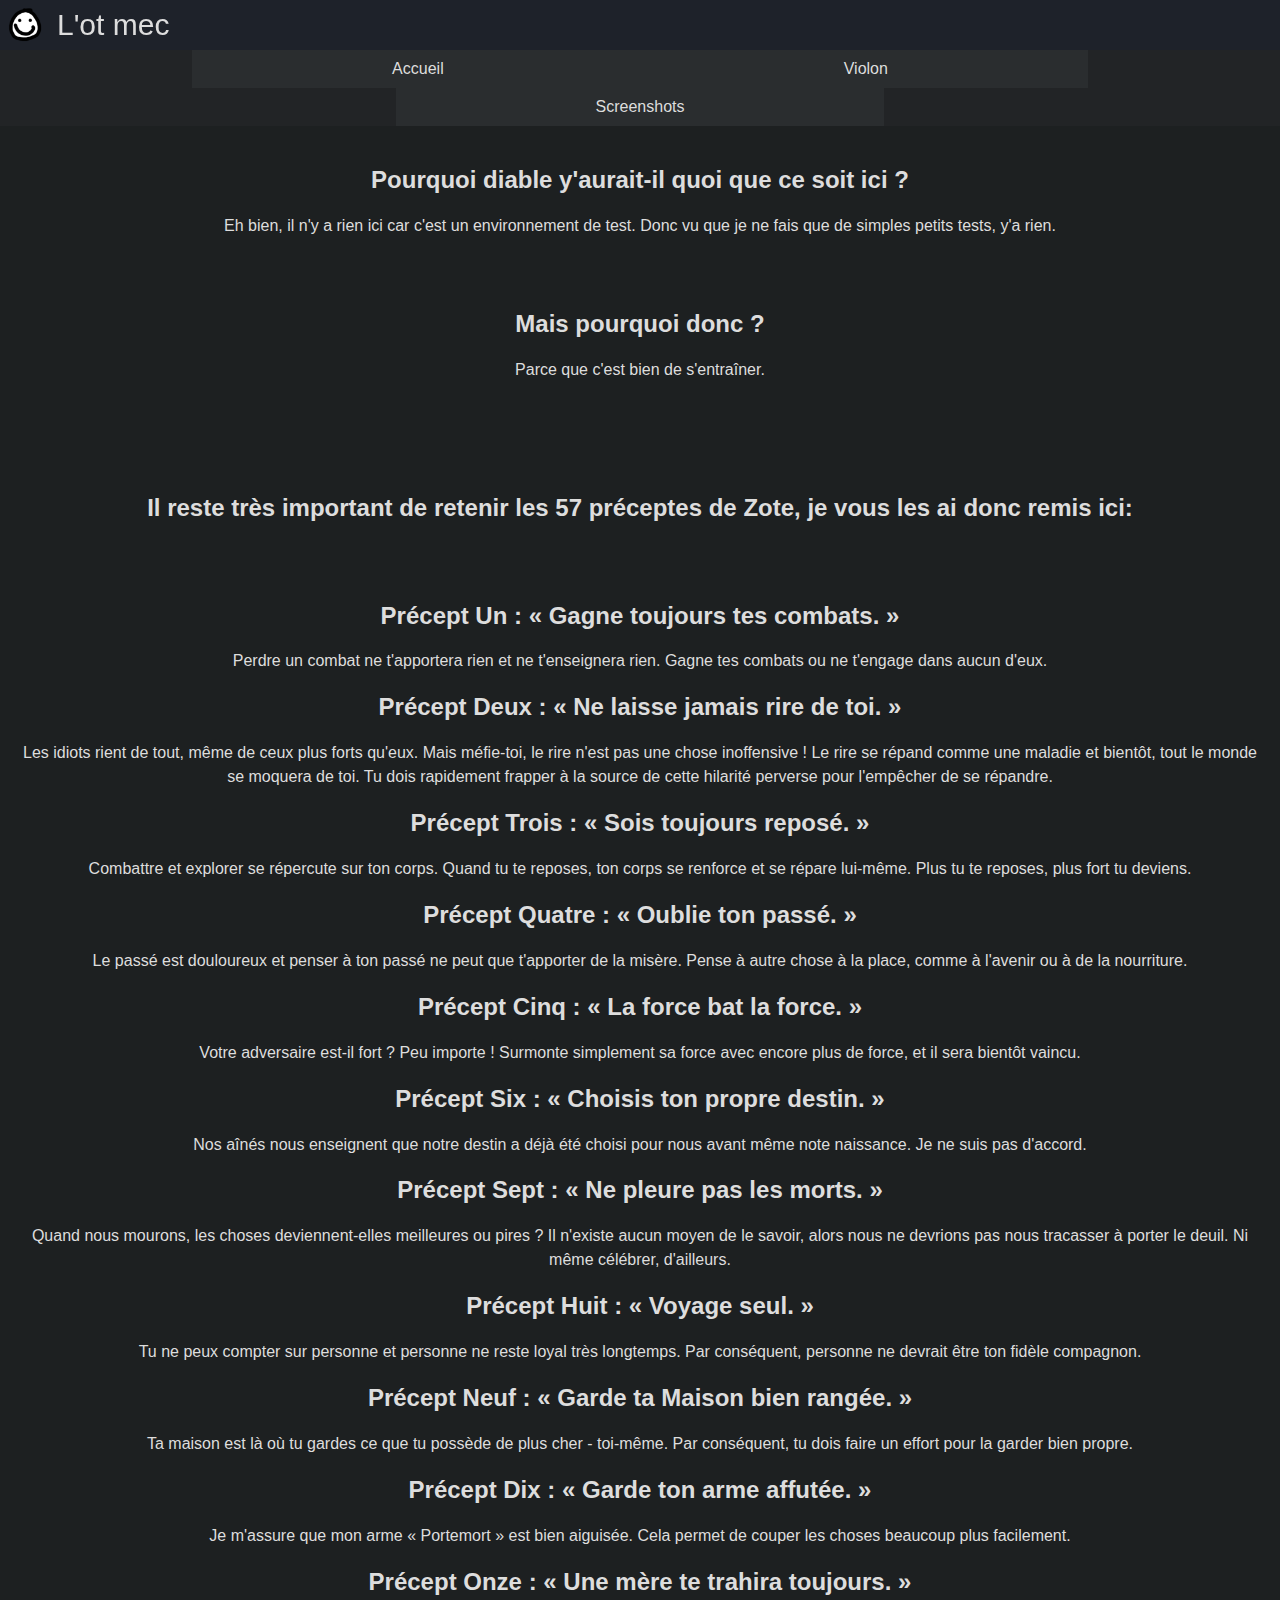
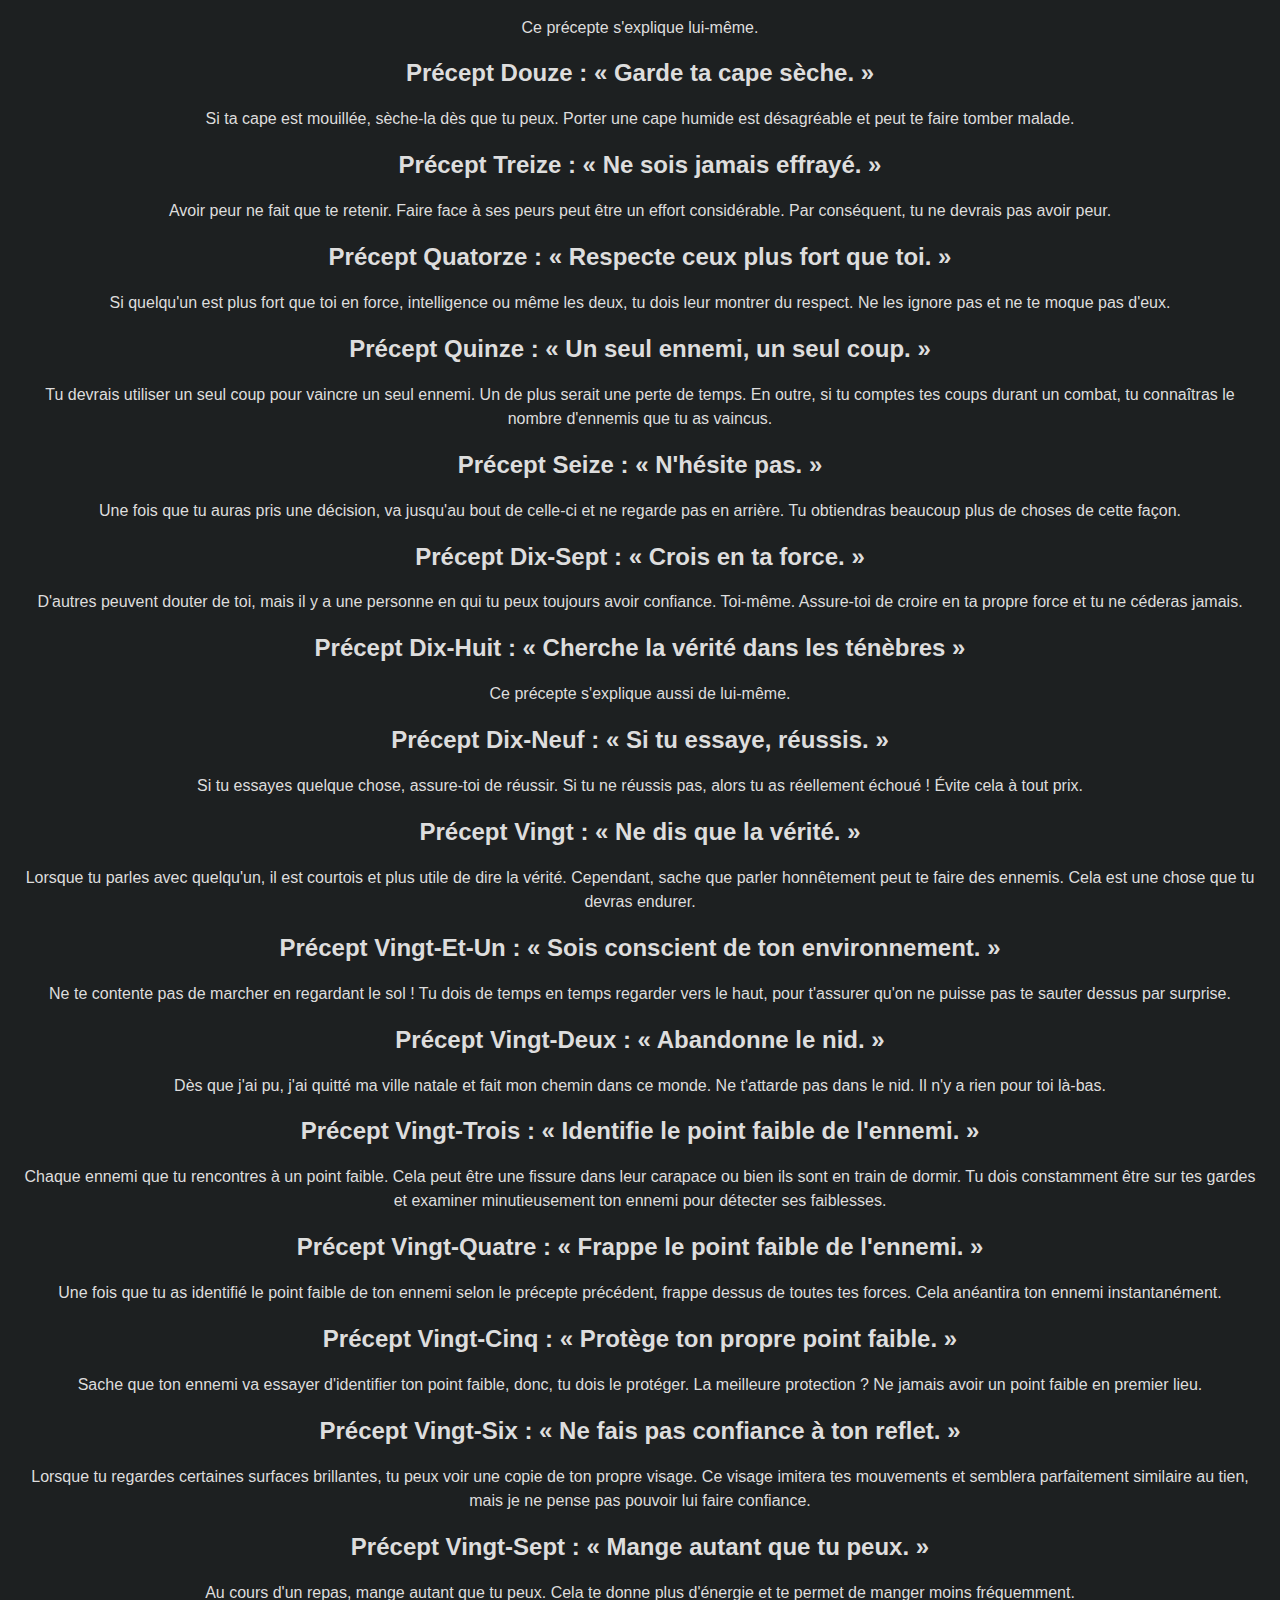
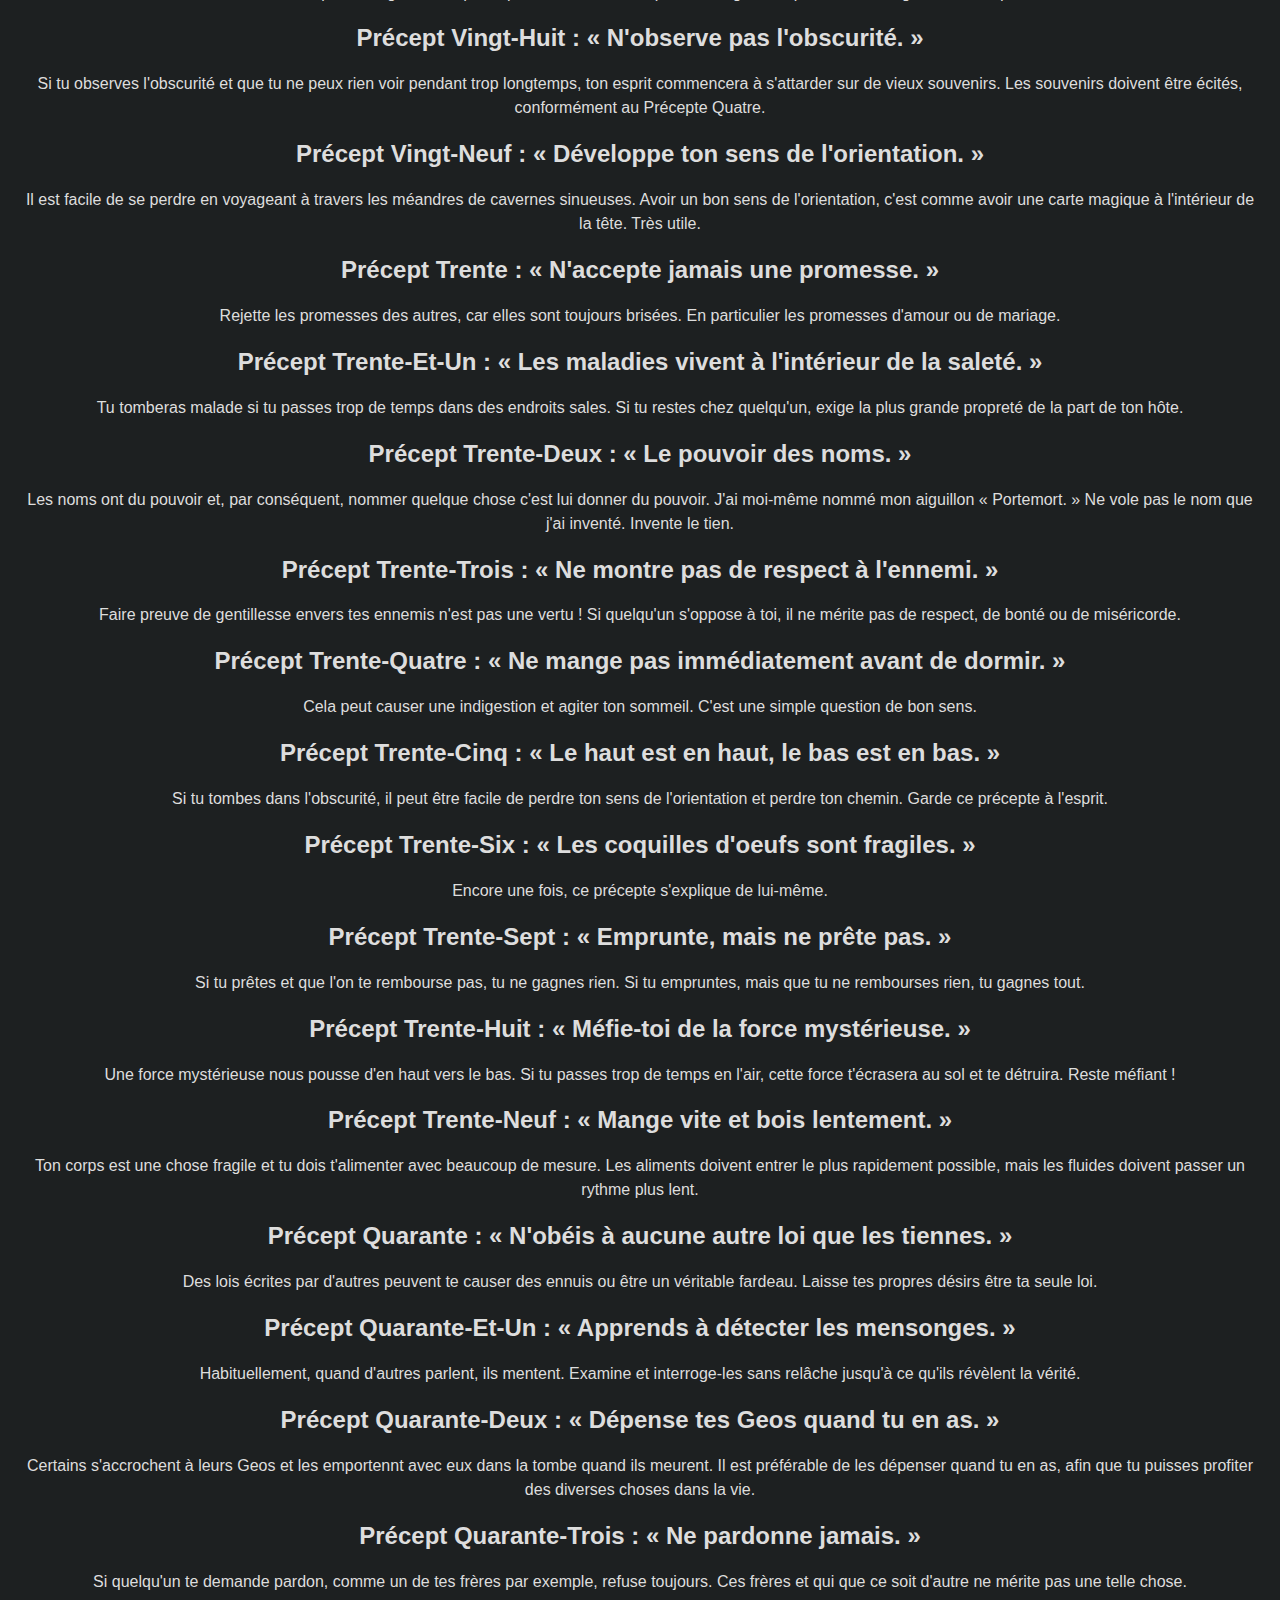
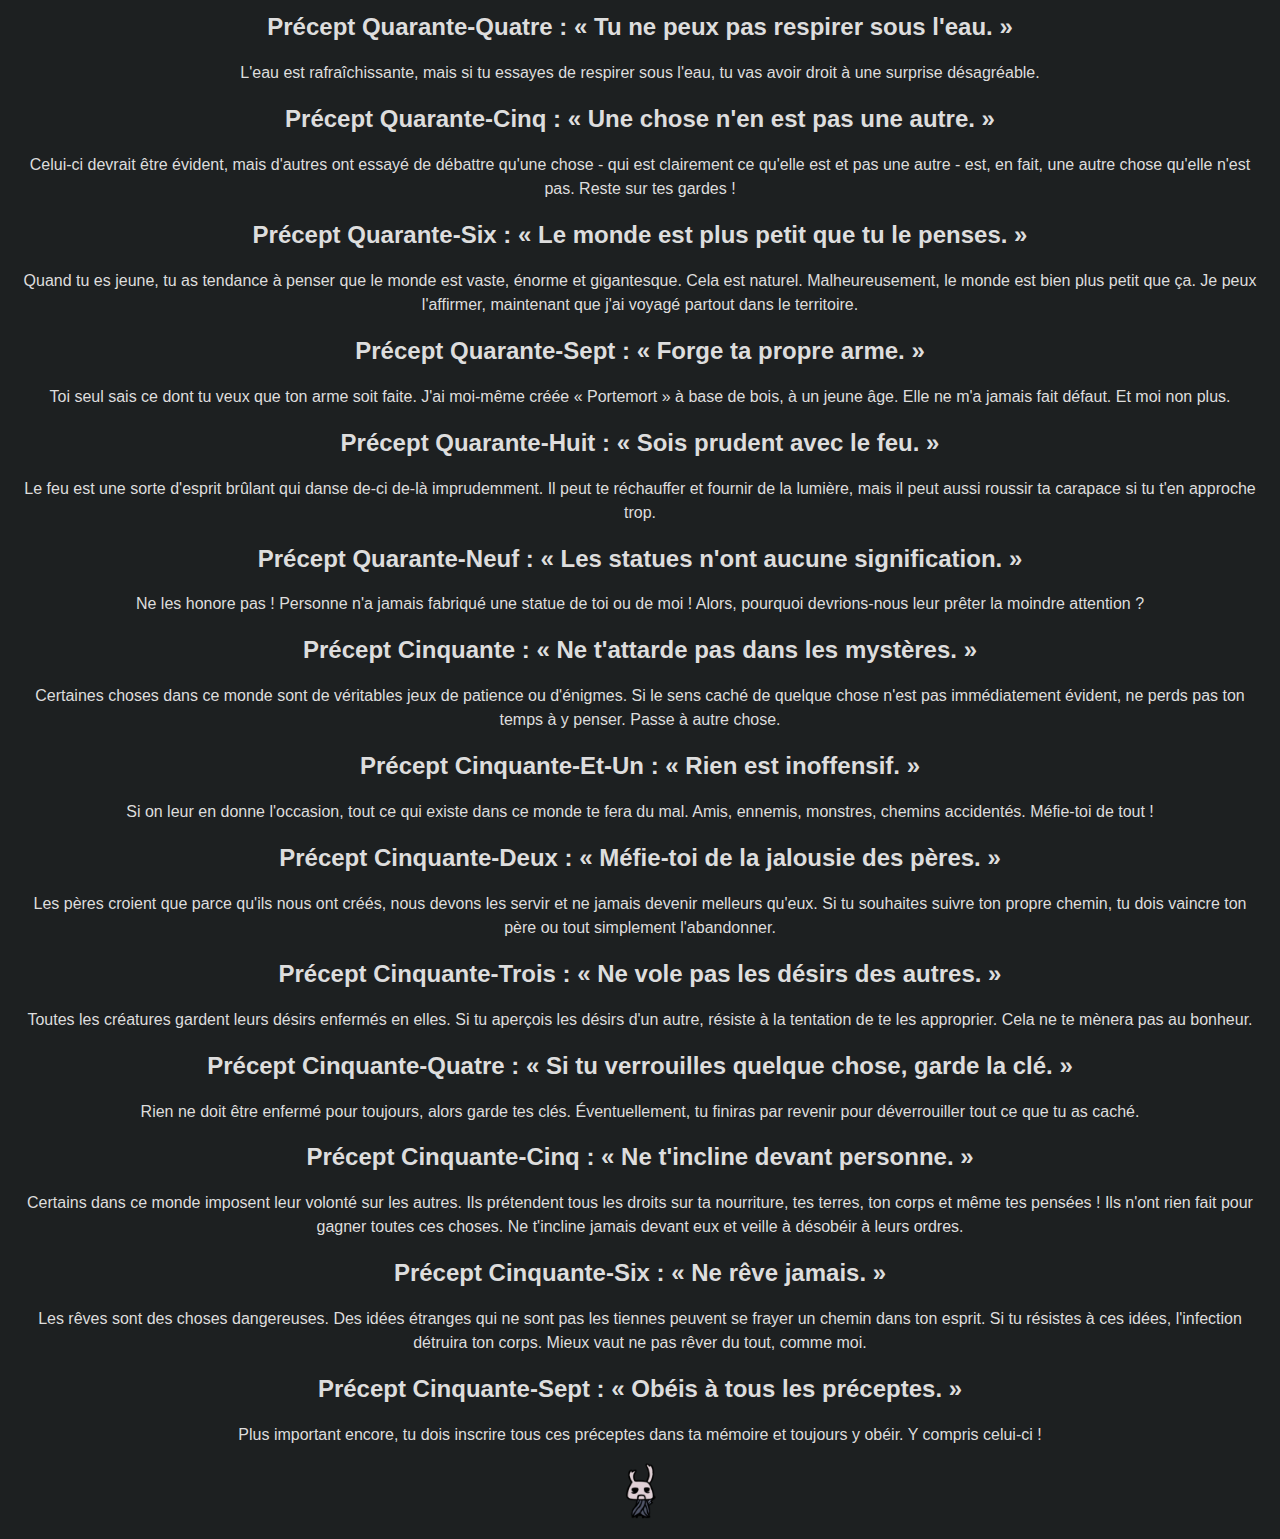
==== commit be728426: "ZOOOTE" ====
--- a/index.html
+++ b/index.html
@@ -27,120 +27,127 @@
       <p>
           Parce que c'est bien de s'entraîner.
       </p>
-      <h1 id="pr-cept-un-gagne-toujours-tes-combats-">Précept Un : « Gagne toujours tes combats. »</h1>
+      <br><br>
+      <br><br>
+      <h3>
+        Il reste très important de retenir les 57 préceptes de Zote, je vous les ai donc remis ici:
+      </h3>
+      <br><br>
+      <h2 id="pr-cept-un-gagne-toujours-tes-combats-">Précept Un : « Gagne toujours tes combats. »</h2>
       <p>Perdre un combat ne t&#39;apportera rien et ne t&#39;enseignera rien. Gagne tes combats ou ne t&#39;engage dans aucun d&#39;eux.</p>
-      <h1 id="pr-cept-deux-ne-laisse-jamais-rire-de-toi-">Précept Deux : « Ne laisse jamais rire de toi. »</h1>
+      <h2 id="pr-cept-deux-ne-laisse-jamais-rire-de-toi-">Précept Deux : « Ne laisse jamais rire de toi. »</h2>
       <p>Les idiots rient de tout, même de ceux plus forts qu&#39;eux. Mais méfie-toi, le rire n&#39;est pas une chose inoffensive ! Le rire se répand comme une maladie et bientôt, tout le monde se moquera de toi. Tu dois rapidement frapper à la source de cette hilarité perverse pour l&#39;empêcher de se répandre.</p>
-      <h1 id="pr-cept-trois-sois-toujours-repos-">Précept Trois : « Sois toujours reposé. »</h1>
+      <h2 id="pr-cept-trois-sois-toujours-repos-">Précept Trois : « Sois toujours reposé. »</h2>
       <p>Combattre et explorer se répercute sur ton corps. Quand tu te reposes, ton corps se renforce et se répare lui-même. Plus tu te reposes, plus fort tu deviens.</p>
-      <h1 id="pr-cept-quatre-oublie-ton-pass-">Précept Quatre : « Oublie ton passé. »</h1>
+      <h2 id="pr-cept-quatre-oublie-ton-pass-">Précept Quatre : « Oublie ton passé. »</h2>
       <p>Le passé est douloureux et penser à ton passé ne peut que t&#39;apporter de la misère. Pense à autre chose à la place, comme à l&#39;avenir ou à de la nourriture.</p>
-      <h1 id="pr-cept-cinq-la-force-bat-la-force-">Précept Cinq : « La force bat la force. »</h1>
+      <h2 id="pr-cept-cinq-la-force-bat-la-force-">Précept Cinq : « La force bat la force. »</h2>
       <p>Votre adversaire est-il fort ? Peu importe ! Surmonte simplement sa force avec encore plus de force, et il sera bientôt vaincu.</p>
-      <h1 id="pr-cept-six-choisis-ton-propre-destin-">Précept Six : « Choisis ton propre destin. »</h1>
+      <h2 id="pr-cept-six-choisis-ton-propre-destin-">Précept Six : « Choisis ton propre destin. »</h2>
       <p>Nos aînés nous enseignent que notre destin a déjà été choisi pour nous avant même note naissance. Je ne suis pas d&#39;accord.</p>
-      <h1 id="pr-cept-sept-ne-pleure-pas-les-morts-">Précept Sept : « Ne pleure pas les morts. »</h1>
+      <h2 id="pr-cept-sept-ne-pleure-pas-les-morts-">Précept Sept : « Ne pleure pas les morts. »</h2>
       <p>Quand nous mourons, les choses deviennent-elles meilleures ou pires ? Il n&#39;existe aucun moyen de le savoir, alors nous ne devrions pas nous tracasser à porter le deuil. Ni même célébrer, d&#39;ailleurs.</p>
-      <h1 id="pr-cept-huit-voyage-seul-">Précept Huit : « Voyage seul. »</h1>
+      <h2 id="pr-cept-huit-voyage-seul-">Précept Huit : « Voyage seul. »</h2>
       <p>Tu ne peux compter sur personne et personne ne reste loyal très longtemps. Par conséquent, personne ne devrait être ton fidèle compagnon.</p>
-      <h1 id="pr-cept-neuf-garde-ta-maison-bien-rang-e-">Précept Neuf : « Garde ta Maison bien rangée. »</h1>
+      <h2 id="pr-cept-neuf-garde-ta-maison-bien-rang-e-">Précept Neuf : « Garde ta Maison bien rangée. »</h2>
       <p>Ta maison est là où tu gardes ce que tu possède de plus cher - toi-même. Par conséquent, tu dois faire un effort pour la garder bien propre.</p>
-      <h1 id="pr-cept-dix-garde-ton-arme-affut-e-">Précept Dix : « Garde ton arme affutée. »</h1>
+      <h2 id="pr-cept-dix-garde-ton-arme-affut-e-">Précept Dix : « Garde ton arme affutée. »</h2>
       <p>Je m&#39;assure que mon arme « Portemort » est bien aiguisée. Cela permet de couper les choses beaucoup plus facilement.</p>
-      <h1 id="pr-cept-onze-une-m-re-te-trahira-toujours-">Précept Onze : « Une mère te trahira toujours. »</h1>
+      <h2 id="pr-cept-onze-une-m-re-te-trahira-toujours-">Précept Onze : « Une mère te trahira toujours. »</h2>
       <p>Ce précepte s&#39;explique lui-même.</p>
-      <h1 id="pr-cept-douze-garde-ta-cape-s-che-">Précept Douze : « Garde ta cape sèche. »</h1>
+      <h2 id="pr-cept-douze-garde-ta-cape-s-che-">Précept Douze : « Garde ta cape sèche. »</h2>
       <p>Si ta cape est mouillée, sèche-la dès que tu peux. Porter une cape humide est désagréable et peut te faire tomber malade.</p>
-      <h1 id="pr-cept-treize-ne-sois-jamais-effray-">Précept Treize : « Ne sois jamais effrayé. »</h1>
+      <h2 id="pr-cept-treize-ne-sois-jamais-effray-">Précept Treize : « Ne sois jamais effrayé. »</h2>
       <p>Avoir peur ne fait que te retenir. Faire face à ses peurs peut être un effort considérable. Par conséquent, tu ne devrais pas avoir peur.</p>
-      <h1 id="pr-cept-quatorze-respecte-ceux-plus-fort-que-toi-">Précept Quatorze : « Respecte ceux plus fort que toi. »</h1>
+      <h2 id="pr-cept-quatorze-respecte-ceux-plus-fort-que-toi-">Précept Quatorze : « Respecte ceux plus fort que toi. »</h2>
       <p>Si quelqu&#39;un est plus fort que toi en force, intelligence ou même les deux, tu dois leur montrer du respect. Ne les ignore pas et ne te moque pas d&#39;eux.</p>
-      <h1 id="pr-cept-quinze-un-seul-ennemi-un-seul-coup-">Précept Quinze : « Un seul ennemi, un seul coup. »</h1>
+      <h2 id="pr-cept-quinze-un-seul-ennemi-un-seul-coup-">Précept Quinze : « Un seul ennemi, un seul coup. »</h2>
       <p>Tu devrais utiliser un seul coup pour vaincre un seul ennemi. Un de plus serait une perte de temps. En outre, si tu comptes tes coups durant un combat, tu connaîtras le nombre d&#39;ennemis que tu as vaincus.</p>
-      <h1 id="pr-cept-seize-n-h-site-pas-">Précept Seize : « N&#39;hésite pas. »</h1>
+      <h2 id="pr-cept-seize-n-h-site-pas-">Précept Seize : « N&#39;hésite pas. »</h2>
       <p>Une fois que tu auras pris une décision, va jusqu&#39;au bout de celle-ci et ne regarde pas en arrière. Tu obtiendras beaucoup plus de choses de cette façon.</p>
-      <h1 id="pr-cept-dix-sept-crois-en-ta-force-">Précept Dix-Sept : « Crois en ta force. »</h1>
+      <h2 id="pr-cept-dix-sept-crois-en-ta-force-">Précept Dix-Sept : « Crois en ta force. »</h2>
       <p>D&#39;autres peuvent douter de toi, mais il y a une personne en qui tu peux toujours avoir confiance. Toi-même. Assure-toi de croire en ta propre force et tu ne  céderas jamais.</p>
-      <h1 id="pr-cept-dix-huit-cherche-la-v-rit-dans-les-t-n-bres-">Précept Dix-Huit : « Cherche la vérité dans les ténèbres »</h1>
+      <h2 id="pr-cept-dix-huit-cherche-la-v-rit-dans-les-t-n-bres-">Précept Dix-Huit : « Cherche la vérité dans les ténèbres »</h2>
       <p>Ce précepte s&#39;explique aussi de lui-même.</p>
-      <h1 id="pr-cept-dix-neuf-si-tu-essaye-r-ussis-">Précept Dix-Neuf : « Si tu essaye, réussis. »</h1>
+      <h2 id="pr-cept-dix-neuf-si-tu-essaye-r-ussis-">Précept Dix-Neuf : « Si tu essaye, réussis. »</h2>
       <p>Si tu essayes quelque chose, assure-toi de réussir. Si tu ne réussis pas, alors tu as réellement échoué ! Évite cela à tout prix.</p>
-      <h1 id="pr-cept-vingt-ne-dis-que-la-v-rit-">Précept Vingt : « Ne dis que la vérité. »</h1>
+      <h2 id="pr-cept-vingt-ne-dis-que-la-v-rit-">Précept Vingt : « Ne dis que la vérité. »</h2>
       <p>Lorsque tu parles avec quelqu&#39;un, il est courtois et plus utile de dire la vérité. Cependant, sache que parler honnêtement peut te faire des ennemis. Cela est une chose que tu devras endurer.</p>
-      <h1 id="pr-cept-vingt-et-un-sois-conscient-de-ton-environnement-">Précept Vingt-Et-Un : « Sois conscient de ton environnement. »</h1>
+      <h2 id="pr-cept-vingt-et-un-sois-conscient-de-ton-environnement-">Précept Vingt-Et-Un : « Sois conscient de ton environnement. »</h2>
       <p>Ne te contente pas de marcher en regardant le sol ! Tu dois de temps en temps regarder vers le haut, pour t&#39;assurer qu&#39;on ne puisse pas te sauter dessus par surprise.</p>
-      <h1 id="pr-cept-vingt-deux-abandonne-le-nid-">Précept Vingt-Deux : « Abandonne le nid. »</h1>
+      <h2 id="pr-cept-vingt-deux-abandonne-le-nid-">Précept Vingt-Deux : « Abandonne le nid. »</h2>
       <p>Dès que j&#39;ai pu, j&#39;ai quitté ma ville natale et fait mon chemin dans ce monde. Ne t&#39;attarde pas dans le nid. Il n&#39;y a rien pour toi là-bas.</p>
-      <h1 id="pr-cept-vingt-trois-identifie-le-point-faible-de-l-ennemi-">Précept Vingt-Trois : « Identifie le point faible de l&#39;ennemi. »</h1>
+      <h2 id="pr-cept-vingt-trois-identifie-le-point-faible-de-l-ennemi-">Précept Vingt-Trois : « Identifie le point faible de l&#39;ennemi. »</h2>
       <p>Chaque ennemi que tu rencontres à un point faible. Cela peut être une fissure dans leur carapace ou bien ils sont en train de dormir. Tu dois constamment être sur tes gardes et examiner minutieusement ton ennemi pour détecter ses faiblesses.</p>
-      <h1 id="pr-cept-vingt-quatre-frappe-le-point-faible-de-l-ennemi-">Précept Vingt-Quatre : « Frappe le point faible de l&#39;ennemi. »</h1>
+      <h2 id="pr-cept-vingt-quatre-frappe-le-point-faible-de-l-ennemi-">Précept Vingt-Quatre : « Frappe le point faible de l&#39;ennemi. »</h2>
       <p>Une fois que tu as identifié le point faible de ton ennemi selon le précepte précédent, frappe dessus de toutes tes forces. Cela anéantira ton ennemi instantanément.</p>
-      <h1 id="pr-cept-vingt-cinq-prot-ge-ton-propre-point-faible-">Précept Vingt-Cinq : « Protège ton propre point faible. »</h1>
+      <h2 id="pr-cept-vingt-cinq-prot-ge-ton-propre-point-faible-">Précept Vingt-Cinq : « Protège ton propre point faible. »</h2>
       <p>Sache que ton ennemi va essayer d&#39;identifier ton point faible, donc, tu dois le protéger. La meilleure protection ? Ne jamais avoir un point faible en premier lieu.</p>
-      <h1 id="pr-cept-vingt-six-ne-fais-pas-confiance-ton-reflet-">Précept Vingt-Six : « Ne fais pas confiance à ton reflet. »</h1>
+      <h2 id="pr-cept-vingt-six-ne-fais-pas-confiance-ton-reflet-">Précept Vingt-Six : « Ne fais pas confiance à ton reflet. »</h2>
       <p>Lorsque tu regardes certaines surfaces brillantes, tu peux voir une copie de ton propre visage. Ce visage imitera tes mouvements et semblera parfaitement similaire au tien, mais je ne pense pas pouvoir lui faire confiance.</p>
-      <h1 id="pr-cept-vingt-sept-mange-autant-que-tu-peux-">Précept Vingt-Sept : « Mange autant que tu peux. »</h1>
+      <h2 id="pr-cept-vingt-sept-mange-autant-que-tu-peux-">Précept Vingt-Sept : « Mange autant que tu peux. »</h2>
       <p>Au cours d&#39;un repas, mange autant que tu peux. Cela te donne plus d&#39;énergie et te permet de manger moins fréquemment.</p>
-      <h1 id="pr-cept-vingt-huit-n-observe-pas-l-obscurit-">Précept Vingt-Huit : « N&#39;observe pas l&#39;obscurité. »</h1>
+      <h2 id="pr-cept-vingt-huit-n-observe-pas-l-obscurit-">Précept Vingt-Huit : « N&#39;observe pas l&#39;obscurité. »</h2>
       <p>Si tu observes l&#39;obscurité et que tu ne peux rien voir pendant trop longtemps, ton esprit commencera à s&#39;attarder sur de vieux souvenirs. Les souvenirs doivent être écités, conformément au Précepte Quatre.</p>
-      <h1 id="pr-cept-vingt-neuf-d-veloppe-ton-sens-de-l-orientation-">Précept Vingt-Neuf : « Développe ton sens de l&#39;orientation. »</h1>
+      <h2 id="pr-cept-vingt-neuf-d-veloppe-ton-sens-de-l-orientation-">Précept Vingt-Neuf : « Développe ton sens de l&#39;orientation. »</h2>
       <p>Il est facile de se perdre en voyageant à travers les méandres de cavernes sinueuses. Avoir un bon sens de l&#39;orientation, c&#39;est comme avoir une carte magique à l&#39;intérieur de la tête. Très utile.</p>
-      <h1 id="pr-cept-trente-n-accepte-jamais-une-promesse-">Précept Trente : « N&#39;accepte jamais une promesse. »</h1>
+      <h2 id="pr-cept-trente-n-accepte-jamais-une-promesse-">Précept Trente : « N&#39;accepte jamais une promesse. »</h2>
       <p>Rejette les promesses des autres, car elles sont toujours brisées. En particulier les promesses d&#39;amour ou de mariage.</p>
-      <h1 id="pr-cept-trente-et-un-les-maladies-vivent-l-int-rieur-de-la-salet-">Précept Trente-Et-Un : « Les maladies vivent à l&#39;intérieur de la saleté. »</h1>
+      <h2 id="pr-cept-trente-et-un-les-maladies-vivent-l-int-rieur-de-la-salet-">Précept Trente-Et-Un : « Les maladies vivent à l&#39;intérieur de la saleté. »</h2>
       <p>Tu tomberas malade si tu passes trop de temps dans des endroits sales. Si tu restes chez quelqu&#39;un, exige la plus grande propreté de la part de ton hôte.</p>
-      <h1 id="pr-cept-trente-deux-le-pouvoir-des-noms-">Précept Trente-Deux : « Le pouvoir des noms. »</h1>
+      <h2 id="pr-cept-trente-deux-le-pouvoir-des-noms-">Précept Trente-Deux : « Le pouvoir des noms. »</h2>
       <p>Les noms ont du pouvoir et, par conséquent, nommer quelque chose c&#39;est lui donner du pouvoir. J&#39;ai moi-même nommé mon aiguillon « Portemort. » Ne vole pas le nom que j&#39;ai inventé. Invente le tien.</p>
-      <h1 id="pr-cept-trente-trois-ne-montre-pas-de-respect-l-ennemi-">Précept Trente-Trois : « Ne montre pas de respect à l&#39;ennemi. »</h1>
+      <h2 id="pr-cept-trente-trois-ne-montre-pas-de-respect-l-ennemi-">Précept Trente-Trois : « Ne montre pas de respect à l&#39;ennemi. »</h2>
       <p>Faire preuve de gentillesse envers tes ennemis n&#39;est pas une vertu ! Si quelqu&#39;un s&#39;oppose à toi, il ne mérite pas de respect, de bonté ou de miséricorde.</p>
-      <h1 id="pr-cept-trente-quatre-ne-mange-pas-imm-diatement-avant-de-dormir-">Précept Trente-Quatre : « Ne mange pas immédiatement avant de dormir. »</h1>
+      <h2 id="pr-cept-trente-quatre-ne-mange-pas-imm-diatement-avant-de-dormir-">Précept Trente-Quatre : « Ne mange pas immédiatement avant de dormir. »</h2>
       <p>Cela peut causer une indigestion et agiter ton sommeil. C&#39;est une simple question de bon sens.</p>
-      <h1 id="pr-cept-trente-cinq-le-haut-est-en-haut-le-bas-est-en-bas-">Précept Trente-Cinq : « Le haut est en haut, le bas est en bas. »</h1>
+      <h2 id="pr-cept-trente-cinq-le-haut-est-en-haut-le-bas-est-en-bas-">Précept Trente-Cinq : « Le haut est en haut, le bas est en bas. »</h2>
       <p>Si tu tombes dans l&#39;obscurité, il peut être facile de perdre ton sens de l&#39;orientation et perdre ton chemin. Garde ce précepte à l&#39;esprit.</p>
-      <h1 id="pr-cept-trente-six-les-coquilles-d-oeufs-sont-fragiles-">Précept Trente-Six : « Les coquilles d&#39;oeufs sont fragiles. »</h1>
+      <h2 id="pr-cept-trente-six-les-coquilles-d-oeufs-sont-fragiles-">Précept Trente-Six : « Les coquilles d&#39;oeufs sont fragiles. »</h2>
       <p>Encore une fois, ce précepte s&#39;explique de lui-même.</p>
-      <h1 id="pr-cept-trente-sept-emprunte-mais-ne-pr-te-pas-">Précept Trente-Sept : « Emprunte, mais ne prête pas. »</h1>
+      <h2 id="pr-cept-trente-sept-emprunte-mais-ne-pr-te-pas-">Précept Trente-Sept : « Emprunte, mais ne prête pas. »</h2>
       <p>Si tu prêtes et que l&#39;on te rembourse pas, tu ne gagnes rien. Si tu empruntes, mais que tu ne rembourses rien, tu gagnes tout.</p>
-      <h1 id="pr-cept-trente-huit-m-fie-toi-de-la-force-myst-rieuse-">Précept Trente-Huit : « Méfie-toi de la force mystérieuse. »</h1>
+      <h2 id="pr-cept-trente-huit-m-fie-toi-de-la-force-myst-rieuse-">Précept Trente-Huit : « Méfie-toi de la force mystérieuse. »</h2>
       <p>Une force mystérieuse nous pousse d&#39;en haut vers le bas. Si tu passes trop de temps en l&#39;air, cette force t&#39;écrasera au sol et te détruira. Reste méfiant !</p>
-      <h1 id="pr-cept-trente-neuf-mange-vite-et-bois-lentement-">Précept Trente-Neuf : « Mange vite et bois lentement. »</h1>
+      <h2 id="pr-cept-trente-neuf-mange-vite-et-bois-lentement-">Précept Trente-Neuf : « Mange vite et bois lentement. »</h2>
       <p>Ton corps est une  chose fragile et tu dois t&#39;alimenter avec beaucoup de mesure. Les aliments doivent entrer le plus rapidement possible, mais les fluides doivent passer un rythme plus lent.</p>
-      <h1 id="pr-cept-quarante-n-ob-is-aucune-autre-loi-que-les-tiennes-">Précept Quarante : « N&#39;obéis à aucune autre loi que les tiennes. »</h1>
+      <h2 id="pr-cept-quarante-n-ob-is-aucune-autre-loi-que-les-tiennes-">Précept Quarante : « N&#39;obéis à aucune autre loi que les tiennes. »</h2>
       <p>Des lois écrites par d&#39;autres peuvent te causer des ennuis ou être un véritable fardeau. Laisse tes propres désirs être ta seule loi.</p>
-      <h1 id="pr-cept-quarante-et-un-apprends-d-tecter-les-mensonges-">Précept Quarante-Et-Un : « Apprends à détecter les mensonges. »</h1>
+      <h2 id="pr-cept-quarante-et-un-apprends-d-tecter-les-mensonges-">Précept Quarante-Et-Un : « Apprends à détecter les mensonges. »</h2>
       <p>Habituellement, quand d&#39;autres parlent, ils mentent. Examine et interroge-les sans relâche jusqu&#39;à ce qu&#39;ils révèlent la vérité.</p>
-      <h1 id="pr-cept-quarante-deux-d-pense-tes-geos-quand-tu-en-as-">Précept Quarante-Deux : « Dépense tes Geos quand tu en as. »</h1>
+      <h2 id="pr-cept-quarante-deux-d-pense-tes-geos-quand-tu-en-as-">Précept Quarante-Deux : « Dépense tes Geos quand tu en as. »</h2>
       <p>Certains s&#39;accrochent à leurs Geos et les emportennt avec eux dans la tombe quand ils meurent. Il est préférable de les dépenser quand tu en as, afin que tu puisses profiter des diverses choses dans la vie.</p>
-      <h1 id="pr-cept-quarante-trois-ne-pardonne-jamais-">Précept Quarante-Trois : « Ne pardonne jamais. »</h1>
+      <h2 id="pr-cept-quarante-trois-ne-pardonne-jamais-">Précept Quarante-Trois : « Ne pardonne jamais. »</h2>
       <p>Si quelqu&#39;un te demande pardon, comme un de tes frères par exemple, refuse toujours. Ces frères et qui que ce soit d&#39;autre ne mérite pas une telle chose.</p>
-      <h1 id="pr-cept-quarante-quatre-tu-ne-peux-pas-respirer-sous-l-eau-">Précept Quarante-Quatre : « Tu ne peux pas respirer sous l&#39;eau. »</h1>
+      <h2 id="pr-cept-quarante-quatre-tu-ne-peux-pas-respirer-sous-l-eau-">Précept Quarante-Quatre : « Tu ne peux pas respirer sous l&#39;eau. »</h2>
       <p>L&#39;eau est rafraîchissante, mais si tu essayes de respirer sous l&#39;eau, tu vas avoir droit à une surprise désagréable.</p>
-      <h1 id="pr-cept-quarante-cinq-une-chose-n-en-est-pas-une-autre-">Précept Quarante-Cinq : « Une chose n&#39;en est pas une autre. »</h1>
+      <h2 id="pr-cept-quarante-cinq-une-chose-n-en-est-pas-une-autre-">Précept Quarante-Cinq : « Une chose n&#39;en est pas une autre. »</h2>
       <p>Celui-ci devrait être évident, mais d&#39;autres ont essayé de débattre qu&#39;une chose - qui est clairement ce qu&#39;elle est et pas une autre - est, en fait, une autre chose qu&#39;elle n&#39;est pas. Reste sur tes gardes !</p>
-      <h1 id="pr-cept-quarante-six-le-monde-est-plus-petit-que-tu-le-penses-">Précept Quarante-Six : « Le monde est plus petit que tu le penses. »</h1>
+      <h2 id="pr-cept-quarante-six-le-monde-est-plus-petit-que-tu-le-penses-">Précept Quarante-Six : « Le monde est plus petit que tu le penses. »</h2>
       <p>Quand tu es jeune, tu as tendance à penser que le monde est vaste, énorme et gigantesque. Cela est naturel. Malheureusement, le monde est bien plus petit que ça. Je peux l&#39;affirmer, maintenant que j&#39;ai voyagé partout dans le territoire.</p>
-      <h1 id="pr-cept-quarante-sept-forge-ta-propre-arme-">Précept Quarante-Sept : « Forge ta propre arme. »</h1>
+      <h2 id="pr-cept-quarante-sept-forge-ta-propre-arme-">Précept Quarante-Sept : « Forge ta propre arme. »</h2>
       <p>Toi seul sais ce dont tu veux que ton arme soit faite. J&#39;ai moi-même créée « Portemort » à base de bois, à un jeune âge. Elle ne m&#39;a jamais fait défaut. Et moi non plus.</p>
-      <h1 id="pr-cept-quarante-huit-sois-prudent-avec-le-feu-">Précept Quarante-Huit : « Sois prudent avec le feu. »</h1>
+      <h2 id="pr-cept-quarante-huit-sois-prudent-avec-le-feu-">Précept Quarante-Huit : « Sois prudent avec le feu. »</h2>
       <p>Le feu est une sorte d&#39;esprit brûlant qui danse de-ci de-là imprudemment. Il peut te réchauffer et fournir de la lumière, mais il peut aussi roussir ta carapace si tu t&#39;en approche trop.</p>
-      <h1 id="pr-cept-quarante-neuf-les-statues-n-ont-aucune-signification-">Précept Quarante-Neuf : « Les statues n&#39;ont aucune signification. »</h1>
+      <h2 id="pr-cept-quarante-neuf-les-statues-n-ont-aucune-signification-">Précept Quarante-Neuf : « Les statues n&#39;ont aucune signification. »</h2>
       <p>Ne les honore pas ! Personne n&#39;a jamais fabriqué une statue de toi ou de moi ! Alors, pourquoi devrions-nous leur prêter la moindre attention ?</p>
-      <h1 id="pr-cept-cinquante-ne-t-attarde-pas-dans-les-myst-res-">Précept Cinquante : « Ne t&#39;attarde pas dans les mystères. »</h1>
+      <h2 id="pr-cept-cinquante-ne-t-attarde-pas-dans-les-myst-res-">Précept Cinquante : « Ne t&#39;attarde pas dans les mystères. »</h2>
       <p>Certaines choses dans ce monde sont de véritables jeux de patience ou d&#39;énigmes. Si le sens caché de quelque chose n&#39;est pas immédiatement évident, ne perds pas ton temps à y penser. Passe à autre chose.</p>
-      <h1 id="pr-cept-cinquante-et-un-rien-est-inoffensif-">Précept Cinquante-Et-Un : « Rien est inoffensif. »</h1>
+      <h2 id="pr-cept-cinquante-et-un-rien-est-inoffensif-">Précept Cinquante-Et-Un : « Rien est inoffensif. »</h2>
       <p>Si on leur en donne l&#39;occasion, tout ce qui existe dans ce monde te fera du mal. Amis, ennemis, monstres, chemins accidentés. Méfie-toi de tout !</p>
-      <h1 id="pr-cept-cinquante-deux-m-fie-toi-de-la-jalousie-des-p-res-">Précept Cinquante-Deux : « Méfie-toi de la jalousie des pères. »</h1>
+      <h2 id="pr-cept-cinquante-deux-m-fie-toi-de-la-jalousie-des-p-res-">Précept Cinquante-Deux : « Méfie-toi de la jalousie des pères. »</h2>
       <p>Les pères croient que parce qu&#39;ils nous ont créés, nous devons les servir et ne jamais devenir melleurs qu&#39;eux. Si tu souhaites suivre ton propre chemin, tu dois vaincre ton père ou tout simplement l&#39;abandonner.</p>
-      <h1 id="pr-cept-cinquante-trois-ne-vole-pas-les-d-sirs-des-autres-">Précept Cinquante-Trois : « Ne vole pas les désirs des autres. »</h1>
+      <h2 id="pr-cept-cinquante-trois-ne-vole-pas-les-d-sirs-des-autres-">Précept Cinquante-Trois : « Ne vole pas les désirs des autres. »</h2>
       <p>Toutes les créatures gardent leurs désirs enfermés en elles. Si tu aperçois les désirs d&#39;un autre, résiste à la tentation de te les approprier. Cela ne te mènera pas au bonheur.</p>
-      <h1 id="pr-cept-cinquante-quatre-si-tu-verrouilles-quelque-chose-garde-la-cl-">Précept Cinquante-Quatre : « Si tu verrouilles quelque chose, garde la clé. »</h1>
+      <h2 id="pr-cept-cinquante-quatre-si-tu-verrouilles-quelque-chose-garde-la-cl-">Précept Cinquante-Quatre : « Si tu verrouilles quelque chose, garde la clé. »</h2>
       <p>Rien ne doit être enfermé pour toujours, alors garde tes clés. Éventuellement, tu finiras par revenir pour déverrouiller tout ce que tu as caché.</p>
-      <h1 id="pr-cept-cinquante-cinq-ne-t-incline-devant-personne-">Précept Cinquante-Cinq : « Ne t&#39;incline devant personne. »</h1>
+      <h2 id="pr-cept-cinquante-cinq-ne-t-incline-devant-personne-">Précept Cinquante-Cinq : « Ne t&#39;incline devant personne. »</h2>
       <p>Certains dans ce monde imposent leur volonté sur les autres. Ils prétendent tous les droits sur ta nourriture, tes terres, ton corps et même tes pensées ! Ils n&#39;ont rien fait pour gagner toutes ces choses. Ne t&#39;incline jamais devant eux et  veille à désobéir à leurs ordres.</p>
-      <h1 id="pr-cept-cinquante-six-ne-r-ve-jamais-">Précept Cinquante-Six : « Ne rêve jamais. »</h1>
+      <h2 id="pr-cept-cinquante-six-ne-r-ve-jamais-">Précept Cinquante-Six : « Ne rêve jamais. »</h2>
       <p>Les rêves sont des choses dangereuses. Des idées étranges qui ne sont pas les tiennes peuvent se frayer un chemin dans ton esprit. Si tu résistes à ces idées, l&#39;infection détruira ton corps. Mieux vaut ne pas rêver du tout, comme moi.</p>
-      <h1 id="pr-cept-cinquante-sept-ob-is-tous-les-pr-ceptes-">Précept Cinquante-Sept : « Obéis à tous les préceptes. »</h1>
-      <p>Plus important encore, tu dois inscrire tous ces préceptes dans ta mémoire et toujours y obéir. Y compris celui-ci !</p> 
+      <h2 id="pr-cept-cinquante-sept-ob-is-tous-les-pr-ceptes-">Précept Cinquante-Sept : « Obéis à tous les préceptes. »</h2>
+      <p>Plus important encore, tu dois inscrire tous ces préceptes dans ta mémoire et toujours y obéir. Y compris celui-ci !</p>
+      <img src="/Assets/img/zote.png" alt="" class="header-logo">
     </article>
   </body>
 </html>
--- a/Assets/css/master.css
+++ b/Assets/css/master.css
@@ -81,6 +81,17 @@
     text-align: center;
     color: #ddd;
 }
+article h3 {
+    text-align: center;
+    font-size: x-large;
+    color: #ddd;
+}
+article img {
+    display: block;
+    margin-left: auto;
+    margin-right: auto;
+    width: 2.5%;
+}
 
 article p {
     text-align: center;
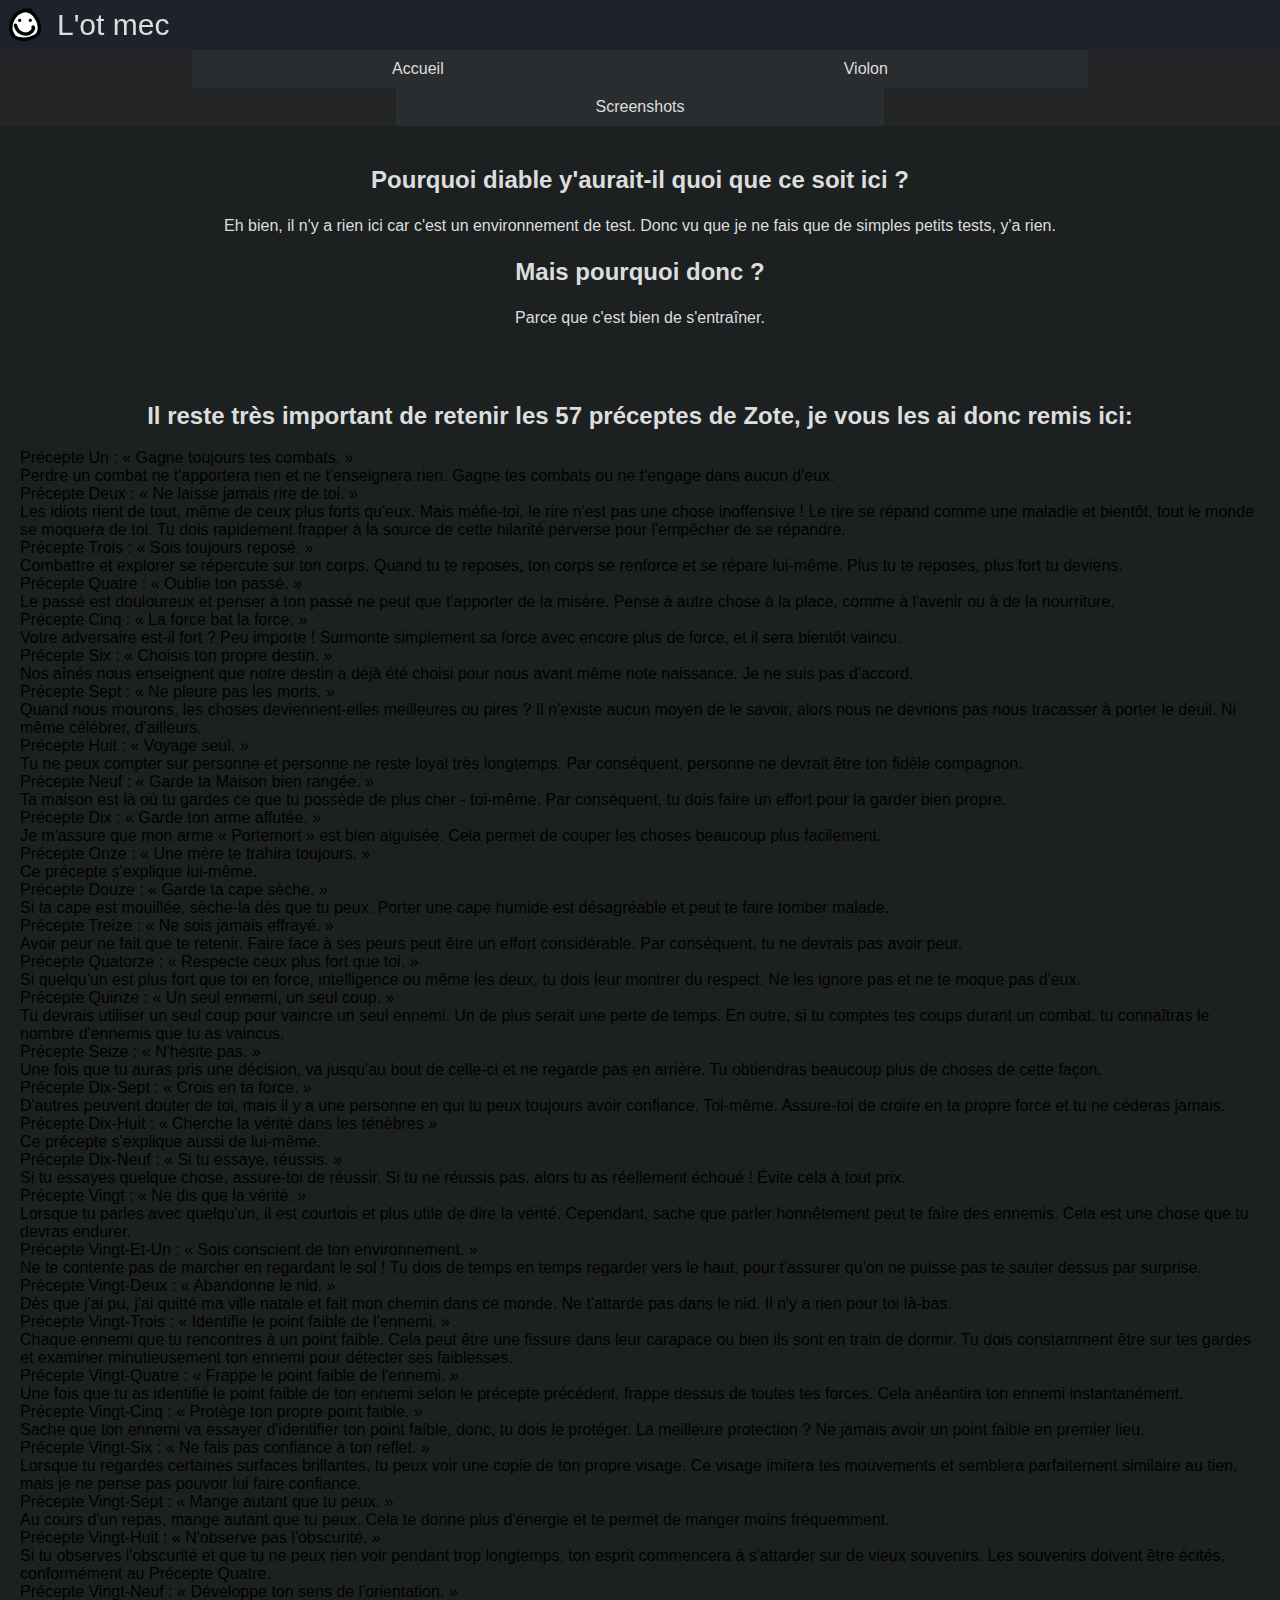
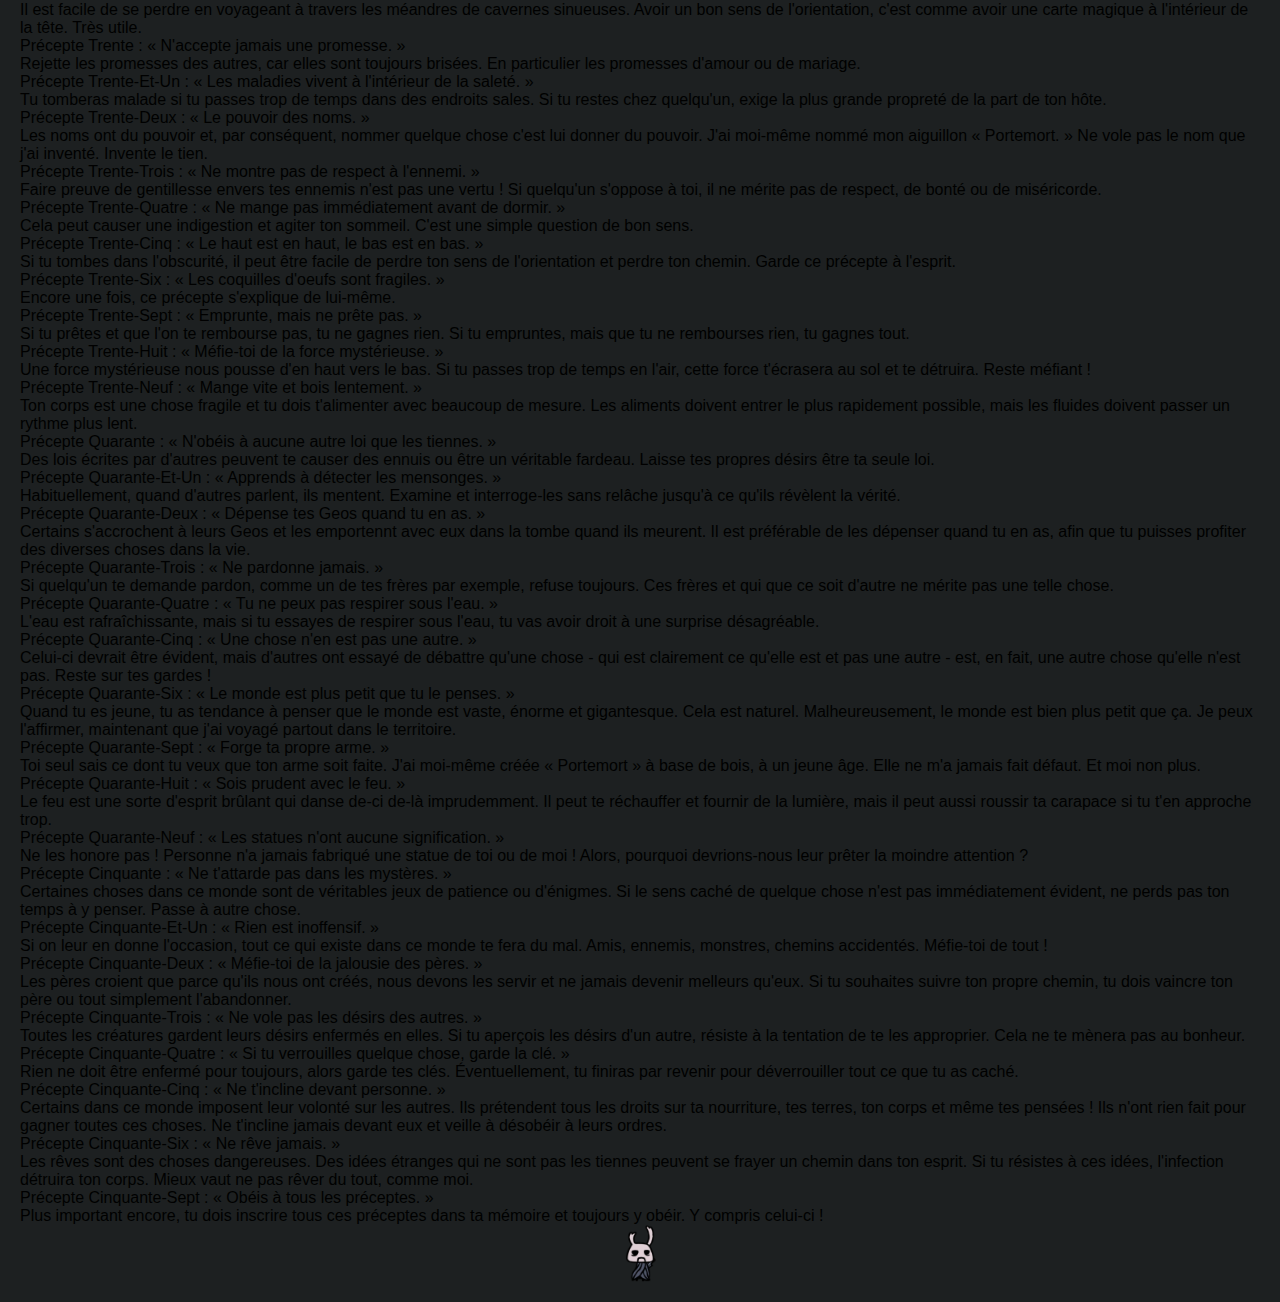
==== commit b8832395: "maj du site tavu" ====
--- a/index.html
+++ b/index.html
@@ -22,132 +22,246 @@
           Eh bien, il n'y a rien ici car c'est un environnement de test.
           Donc vu que je ne fais que de simples petits tests, y'a rien.
       </p>
-      <br><br>
       <h2>Mais pourquoi donc ?</h2>
       <p>
           Parce que c'est bien de s'entraîner.
       </p>
-      <br><br>
-      <br><br>
-      <h3>
+      <br></br>
+      <h2>
         Il reste très important de retenir les 57 préceptes de Zote, je vous les ai donc remis ici:
-      </h3>
-      <br><br>
-      <h2 id="pr-cept-un-gagne-toujours-tes-combats-">Précept Un : « Gagne toujours tes combats. »</h2>
-      <p>Perdre un combat ne t&#39;apportera rien et ne t&#39;enseignera rien. Gagne tes combats ou ne t&#39;engage dans aucun d&#39;eux.</p>
-      <h2 id="pr-cept-deux-ne-laisse-jamais-rire-de-toi-">Précept Deux : « Ne laisse jamais rire de toi. »</h2>
-      <p>Les idiots rient de tout, même de ceux plus forts qu&#39;eux. Mais méfie-toi, le rire n&#39;est pas une chose inoffensive ! Le rire se répand comme une maladie et bientôt, tout le monde se moquera de toi. Tu dois rapidement frapper à la source de cette hilarité perverse pour l&#39;empêcher de se répandre.</p>
-      <h2 id="pr-cept-trois-sois-toujours-repos-">Précept Trois : « Sois toujours reposé. »</h2>
-      <p>Combattre et explorer se répercute sur ton corps. Quand tu te reposes, ton corps se renforce et se répare lui-même. Plus tu te reposes, plus fort tu deviens.</p>
-      <h2 id="pr-cept-quatre-oublie-ton-pass-">Précept Quatre : « Oublie ton passé. »</h2>
-      <p>Le passé est douloureux et penser à ton passé ne peut que t&#39;apporter de la misère. Pense à autre chose à la place, comme à l&#39;avenir ou à de la nourriture.</p>
-      <h2 id="pr-cept-cinq-la-force-bat-la-force-">Précept Cinq : « La force bat la force. »</h2>
-      <p>Votre adversaire est-il fort ? Peu importe ! Surmonte simplement sa force avec encore plus de force, et il sera bientôt vaincu.</p>
-      <h2 id="pr-cept-six-choisis-ton-propre-destin-">Précept Six : « Choisis ton propre destin. »</h2>
-      <p>Nos aînés nous enseignent que notre destin a déjà été choisi pour nous avant même note naissance. Je ne suis pas d&#39;accord.</p>
-      <h2 id="pr-cept-sept-ne-pleure-pas-les-morts-">Précept Sept : « Ne pleure pas les morts. »</h2>
-      <p>Quand nous mourons, les choses deviennent-elles meilleures ou pires ? Il n&#39;existe aucun moyen de le savoir, alors nous ne devrions pas nous tracasser à porter le deuil. Ni même célébrer, d&#39;ailleurs.</p>
-      <h2 id="pr-cept-huit-voyage-seul-">Précept Huit : « Voyage seul. »</h2>
-      <p>Tu ne peux compter sur personne et personne ne reste loyal très longtemps. Par conséquent, personne ne devrait être ton fidèle compagnon.</p>
-      <h2 id="pr-cept-neuf-garde-ta-maison-bien-rang-e-">Précept Neuf : « Garde ta Maison bien rangée. »</h2>
-      <p>Ta maison est là où tu gardes ce que tu possède de plus cher - toi-même. Par conséquent, tu dois faire un effort pour la garder bien propre.</p>
-      <h2 id="pr-cept-dix-garde-ton-arme-affut-e-">Précept Dix : « Garde ton arme affutée. »</h2>
-      <p>Je m&#39;assure que mon arme « Portemort » est bien aiguisée. Cela permet de couper les choses beaucoup plus facilement.</p>
-      <h2 id="pr-cept-onze-une-m-re-te-trahira-toujours-">Précept Onze : « Une mère te trahira toujours. »</h2>
-      <p>Ce précepte s&#39;explique lui-même.</p>
-      <h2 id="pr-cept-douze-garde-ta-cape-s-che-">Précept Douze : « Garde ta cape sèche. »</h2>
-      <p>Si ta cape est mouillée, sèche-la dès que tu peux. Porter une cape humide est désagréable et peut te faire tomber malade.</p>
-      <h2 id="pr-cept-treize-ne-sois-jamais-effray-">Précept Treize : « Ne sois jamais effrayé. »</h2>
-      <p>Avoir peur ne fait que te retenir. Faire face à ses peurs peut être un effort considérable. Par conséquent, tu ne devrais pas avoir peur.</p>
-      <h2 id="pr-cept-quatorze-respecte-ceux-plus-fort-que-toi-">Précept Quatorze : « Respecte ceux plus fort que toi. »</h2>
-      <p>Si quelqu&#39;un est plus fort que toi en force, intelligence ou même les deux, tu dois leur montrer du respect. Ne les ignore pas et ne te moque pas d&#39;eux.</p>
-      <h2 id="pr-cept-quinze-un-seul-ennemi-un-seul-coup-">Précept Quinze : « Un seul ennemi, un seul coup. »</h2>
-      <p>Tu devrais utiliser un seul coup pour vaincre un seul ennemi. Un de plus serait une perte de temps. En outre, si tu comptes tes coups durant un combat, tu connaîtras le nombre d&#39;ennemis que tu as vaincus.</p>
-      <h2 id="pr-cept-seize-n-h-site-pas-">Précept Seize : « N&#39;hésite pas. »</h2>
-      <p>Une fois que tu auras pris une décision, va jusqu&#39;au bout de celle-ci et ne regarde pas en arrière. Tu obtiendras beaucoup plus de choses de cette façon.</p>
-      <h2 id="pr-cept-dix-sept-crois-en-ta-force-">Précept Dix-Sept : « Crois en ta force. »</h2>
-      <p>D&#39;autres peuvent douter de toi, mais il y a une personne en qui tu peux toujours avoir confiance. Toi-même. Assure-toi de croire en ta propre force et tu ne  céderas jamais.</p>
-      <h2 id="pr-cept-dix-huit-cherche-la-v-rit-dans-les-t-n-bres-">Précept Dix-Huit : « Cherche la vérité dans les ténèbres »</h2>
-      <p>Ce précepte s&#39;explique aussi de lui-même.</p>
-      <h2 id="pr-cept-dix-neuf-si-tu-essaye-r-ussis-">Précept Dix-Neuf : « Si tu essaye, réussis. »</h2>
-      <p>Si tu essayes quelque chose, assure-toi de réussir. Si tu ne réussis pas, alors tu as réellement échoué ! Évite cela à tout prix.</p>
-      <h2 id="pr-cept-vingt-ne-dis-que-la-v-rit-">Précept Vingt : « Ne dis que la vérité. »</h2>
-      <p>Lorsque tu parles avec quelqu&#39;un, il est courtois et plus utile de dire la vérité. Cependant, sache que parler honnêtement peut te faire des ennemis. Cela est une chose que tu devras endurer.</p>
-      <h2 id="pr-cept-vingt-et-un-sois-conscient-de-ton-environnement-">Précept Vingt-Et-Un : « Sois conscient de ton environnement. »</h2>
-      <p>Ne te contente pas de marcher en regardant le sol ! Tu dois de temps en temps regarder vers le haut, pour t&#39;assurer qu&#39;on ne puisse pas te sauter dessus par surprise.</p>
-      <h2 id="pr-cept-vingt-deux-abandonne-le-nid-">Précept Vingt-Deux : « Abandonne le nid. »</h2>
-      <p>Dès que j&#39;ai pu, j&#39;ai quitté ma ville natale et fait mon chemin dans ce monde. Ne t&#39;attarde pas dans le nid. Il n&#39;y a rien pour toi là-bas.</p>
-      <h2 id="pr-cept-vingt-trois-identifie-le-point-faible-de-l-ennemi-">Précept Vingt-Trois : « Identifie le point faible de l&#39;ennemi. »</h2>
-      <p>Chaque ennemi que tu rencontres à un point faible. Cela peut être une fissure dans leur carapace ou bien ils sont en train de dormir. Tu dois constamment être sur tes gardes et examiner minutieusement ton ennemi pour détecter ses faiblesses.</p>
-      <h2 id="pr-cept-vingt-quatre-frappe-le-point-faible-de-l-ennemi-">Précept Vingt-Quatre : « Frappe le point faible de l&#39;ennemi. »</h2>
-      <p>Une fois que tu as identifié le point faible de ton ennemi selon le précepte précédent, frappe dessus de toutes tes forces. Cela anéantira ton ennemi instantanément.</p>
-      <h2 id="pr-cept-vingt-cinq-prot-ge-ton-propre-point-faible-">Précept Vingt-Cinq : « Protège ton propre point faible. »</h2>
-      <p>Sache que ton ennemi va essayer d&#39;identifier ton point faible, donc, tu dois le protéger. La meilleure protection ? Ne jamais avoir un point faible en premier lieu.</p>
-      <h2 id="pr-cept-vingt-six-ne-fais-pas-confiance-ton-reflet-">Précept Vingt-Six : « Ne fais pas confiance à ton reflet. »</h2>
-      <p>Lorsque tu regardes certaines surfaces brillantes, tu peux voir une copie de ton propre visage. Ce visage imitera tes mouvements et semblera parfaitement similaire au tien, mais je ne pense pas pouvoir lui faire confiance.</p>
-      <h2 id="pr-cept-vingt-sept-mange-autant-que-tu-peux-">Précept Vingt-Sept : « Mange autant que tu peux. »</h2>
-      <p>Au cours d&#39;un repas, mange autant que tu peux. Cela te donne plus d&#39;énergie et te permet de manger moins fréquemment.</p>
-      <h2 id="pr-cept-vingt-huit-n-observe-pas-l-obscurit-">Précept Vingt-Huit : « N&#39;observe pas l&#39;obscurité. »</h2>
-      <p>Si tu observes l&#39;obscurité et que tu ne peux rien voir pendant trop longtemps, ton esprit commencera à s&#39;attarder sur de vieux souvenirs. Les souvenirs doivent être écités, conformément au Précepte Quatre.</p>
-      <h2 id="pr-cept-vingt-neuf-d-veloppe-ton-sens-de-l-orientation-">Précept Vingt-Neuf : « Développe ton sens de l&#39;orientation. »</h2>
-      <p>Il est facile de se perdre en voyageant à travers les méandres de cavernes sinueuses. Avoir un bon sens de l&#39;orientation, c&#39;est comme avoir une carte magique à l&#39;intérieur de la tête. Très utile.</p>
-      <h2 id="pr-cept-trente-n-accepte-jamais-une-promesse-">Précept Trente : « N&#39;accepte jamais une promesse. »</h2>
-      <p>Rejette les promesses des autres, car elles sont toujours brisées. En particulier les promesses d&#39;amour ou de mariage.</p>
-      <h2 id="pr-cept-trente-et-un-les-maladies-vivent-l-int-rieur-de-la-salet-">Précept Trente-Et-Un : « Les maladies vivent à l&#39;intérieur de la saleté. »</h2>
-      <p>Tu tomberas malade si tu passes trop de temps dans des endroits sales. Si tu restes chez quelqu&#39;un, exige la plus grande propreté de la part de ton hôte.</p>
-      <h2 id="pr-cept-trente-deux-le-pouvoir-des-noms-">Précept Trente-Deux : « Le pouvoir des noms. »</h2>
-      <p>Les noms ont du pouvoir et, par conséquent, nommer quelque chose c&#39;est lui donner du pouvoir. J&#39;ai moi-même nommé mon aiguillon « Portemort. » Ne vole pas le nom que j&#39;ai inventé. Invente le tien.</p>
-      <h2 id="pr-cept-trente-trois-ne-montre-pas-de-respect-l-ennemi-">Précept Trente-Trois : « Ne montre pas de respect à l&#39;ennemi. »</h2>
-      <p>Faire preuve de gentillesse envers tes ennemis n&#39;est pas une vertu ! Si quelqu&#39;un s&#39;oppose à toi, il ne mérite pas de respect, de bonté ou de miséricorde.</p>
-      <h2 id="pr-cept-trente-quatre-ne-mange-pas-imm-diatement-avant-de-dormir-">Précept Trente-Quatre : « Ne mange pas immédiatement avant de dormir. »</h2>
-      <p>Cela peut causer une indigestion et agiter ton sommeil. C&#39;est une simple question de bon sens.</p>
-      <h2 id="pr-cept-trente-cinq-le-haut-est-en-haut-le-bas-est-en-bas-">Précept Trente-Cinq : « Le haut est en haut, le bas est en bas. »</h2>
-      <p>Si tu tombes dans l&#39;obscurité, il peut être facile de perdre ton sens de l&#39;orientation et perdre ton chemin. Garde ce précepte à l&#39;esprit.</p>
-      <h2 id="pr-cept-trente-six-les-coquilles-d-oeufs-sont-fragiles-">Précept Trente-Six : « Les coquilles d&#39;oeufs sont fragiles. »</h2>
-      <p>Encore une fois, ce précepte s&#39;explique de lui-même.</p>
-      <h2 id="pr-cept-trente-sept-emprunte-mais-ne-pr-te-pas-">Précept Trente-Sept : « Emprunte, mais ne prête pas. »</h2>
-      <p>Si tu prêtes et que l&#39;on te rembourse pas, tu ne gagnes rien. Si tu empruntes, mais que tu ne rembourses rien, tu gagnes tout.</p>
-      <h2 id="pr-cept-trente-huit-m-fie-toi-de-la-force-myst-rieuse-">Précept Trente-Huit : « Méfie-toi de la force mystérieuse. »</h2>
-      <p>Une force mystérieuse nous pousse d&#39;en haut vers le bas. Si tu passes trop de temps en l&#39;air, cette force t&#39;écrasera au sol et te détruira. Reste méfiant !</p>
-      <h2 id="pr-cept-trente-neuf-mange-vite-et-bois-lentement-">Précept Trente-Neuf : « Mange vite et bois lentement. »</h2>
-      <p>Ton corps est une  chose fragile et tu dois t&#39;alimenter avec beaucoup de mesure. Les aliments doivent entrer le plus rapidement possible, mais les fluides doivent passer un rythme plus lent.</p>
-      <h2 id="pr-cept-quarante-n-ob-is-aucune-autre-loi-que-les-tiennes-">Précept Quarante : « N&#39;obéis à aucune autre loi que les tiennes. »</h2>
-      <p>Des lois écrites par d&#39;autres peuvent te causer des ennuis ou être un véritable fardeau. Laisse tes propres désirs être ta seule loi.</p>
-      <h2 id="pr-cept-quarante-et-un-apprends-d-tecter-les-mensonges-">Précept Quarante-Et-Un : « Apprends à détecter les mensonges. »</h2>
-      <p>Habituellement, quand d&#39;autres parlent, ils mentent. Examine et interroge-les sans relâche jusqu&#39;à ce qu&#39;ils révèlent la vérité.</p>
-      <h2 id="pr-cept-quarante-deux-d-pense-tes-geos-quand-tu-en-as-">Précept Quarante-Deux : « Dépense tes Geos quand tu en as. »</h2>
-      <p>Certains s&#39;accrochent à leurs Geos et les emportennt avec eux dans la tombe quand ils meurent. Il est préférable de les dépenser quand tu en as, afin que tu puisses profiter des diverses choses dans la vie.</p>
-      <h2 id="pr-cept-quarante-trois-ne-pardonne-jamais-">Précept Quarante-Trois : « Ne pardonne jamais. »</h2>
-      <p>Si quelqu&#39;un te demande pardon, comme un de tes frères par exemple, refuse toujours. Ces frères et qui que ce soit d&#39;autre ne mérite pas une telle chose.</p>
-      <h2 id="pr-cept-quarante-quatre-tu-ne-peux-pas-respirer-sous-l-eau-">Précept Quarante-Quatre : « Tu ne peux pas respirer sous l&#39;eau. »</h2>
-      <p>L&#39;eau est rafraîchissante, mais si tu essayes de respirer sous l&#39;eau, tu vas avoir droit à une surprise désagréable.</p>
-      <h2 id="pr-cept-quarante-cinq-une-chose-n-en-est-pas-une-autre-">Précept Quarante-Cinq : « Une chose n&#39;en est pas une autre. »</h2>
-      <p>Celui-ci devrait être évident, mais d&#39;autres ont essayé de débattre qu&#39;une chose - qui est clairement ce qu&#39;elle est et pas une autre - est, en fait, une autre chose qu&#39;elle n&#39;est pas. Reste sur tes gardes !</p>
-      <h2 id="pr-cept-quarante-six-le-monde-est-plus-petit-que-tu-le-penses-">Précept Quarante-Six : « Le monde est plus petit que tu le penses. »</h2>
-      <p>Quand tu es jeune, tu as tendance à penser que le monde est vaste, énorme et gigantesque. Cela est naturel. Malheureusement, le monde est bien plus petit que ça. Je peux l&#39;affirmer, maintenant que j&#39;ai voyagé partout dans le territoire.</p>
-      <h2 id="pr-cept-quarante-sept-forge-ta-propre-arme-">Précept Quarante-Sept : « Forge ta propre arme. »</h2>
-      <p>Toi seul sais ce dont tu veux que ton arme soit faite. J&#39;ai moi-même créée « Portemort » à base de bois, à un jeune âge. Elle ne m&#39;a jamais fait défaut. Et moi non plus.</p>
-      <h2 id="pr-cept-quarante-huit-sois-prudent-avec-le-feu-">Précept Quarante-Huit : « Sois prudent avec le feu. »</h2>
-      <p>Le feu est une sorte d&#39;esprit brûlant qui danse de-ci de-là imprudemment. Il peut te réchauffer et fournir de la lumière, mais il peut aussi roussir ta carapace si tu t&#39;en approche trop.</p>
-      <h2 id="pr-cept-quarante-neuf-les-statues-n-ont-aucune-signification-">Précept Quarante-Neuf : « Les statues n&#39;ont aucune signification. »</h2>
-      <p>Ne les honore pas ! Personne n&#39;a jamais fabriqué une statue de toi ou de moi ! Alors, pourquoi devrions-nous leur prêter la moindre attention ?</p>
-      <h2 id="pr-cept-cinquante-ne-t-attarde-pas-dans-les-myst-res-">Précept Cinquante : « Ne t&#39;attarde pas dans les mystères. »</h2>
-      <p>Certaines choses dans ce monde sont de véritables jeux de patience ou d&#39;énigmes. Si le sens caché de quelque chose n&#39;est pas immédiatement évident, ne perds pas ton temps à y penser. Passe à autre chose.</p>
-      <h2 id="pr-cept-cinquante-et-un-rien-est-inoffensif-">Précept Cinquante-Et-Un : « Rien est inoffensif. »</h2>
-      <p>Si on leur en donne l&#39;occasion, tout ce qui existe dans ce monde te fera du mal. Amis, ennemis, monstres, chemins accidentés. Méfie-toi de tout !</p>
-      <h2 id="pr-cept-cinquante-deux-m-fie-toi-de-la-jalousie-des-p-res-">Précept Cinquante-Deux : « Méfie-toi de la jalousie des pères. »</h2>
-      <p>Les pères croient que parce qu&#39;ils nous ont créés, nous devons les servir et ne jamais devenir melleurs qu&#39;eux. Si tu souhaites suivre ton propre chemin, tu dois vaincre ton père ou tout simplement l&#39;abandonner.</p>
-      <h2 id="pr-cept-cinquante-trois-ne-vole-pas-les-d-sirs-des-autres-">Précept Cinquante-Trois : « Ne vole pas les désirs des autres. »</h2>
-      <p>Toutes les créatures gardent leurs désirs enfermés en elles. Si tu aperçois les désirs d&#39;un autre, résiste à la tentation de te les approprier. Cela ne te mènera pas au bonheur.</p>
-      <h2 id="pr-cept-cinquante-quatre-si-tu-verrouilles-quelque-chose-garde-la-cl-">Précept Cinquante-Quatre : « Si tu verrouilles quelque chose, garde la clé. »</h2>
-      <p>Rien ne doit être enfermé pour toujours, alors garde tes clés. Éventuellement, tu finiras par revenir pour déverrouiller tout ce que tu as caché.</p>
-      <h2 id="pr-cept-cinquante-cinq-ne-t-incline-devant-personne-">Précept Cinquante-Cinq : « Ne t&#39;incline devant personne. »</h2>
-      <p>Certains dans ce monde imposent leur volonté sur les autres. Ils prétendent tous les droits sur ta nourriture, tes terres, ton corps et même tes pensées ! Ils n&#39;ont rien fait pour gagner toutes ces choses. Ne t&#39;incline jamais devant eux et  veille à désobéir à leurs ordres.</p>
-      <h2 id="pr-cept-cinquante-six-ne-r-ve-jamais-">Précept Cinquante-Six : « Ne rêve jamais. »</h2>
-      <p>Les rêves sont des choses dangereuses. Des idées étranges qui ne sont pas les tiennes peuvent se frayer un chemin dans ton esprit. Si tu résistes à ces idées, l&#39;infection détruira ton corps. Mieux vaut ne pas rêver du tout, comme moi.</p>
-      <h2 id="pr-cept-cinquante-sept-ob-is-tous-les-pr-ceptes-">Précept Cinquante-Sept : « Obéis à tous les préceptes. »</h2>
-      <p>Plus important encore, tu dois inscrire tous ces préceptes dans ta mémoire et toujours y obéir. Y compris celui-ci !</p>
-      <img src="/Assets/img/zote.png" alt="" class="header-logo">
+      </h2>
+      <div class="list-container">
+        <div class="list-item">
+          <div class="title">Précepte Un : « Gagne toujours tes combats. »</div>
+          <div class="description">Perdre un combat ne t'apportera rien et ne t'enseignera rien. Gagne tes combats ou ne t'engage dans aucun d'eux.</div>
+        </div>
+        <div class="list-item">
+            <div class="title">Précepte Deux : « Ne laisse jamais rire de toi. »</div>
+            <div class="description">Les idiots rient de tout, même de ceux plus forts qu'eux. Mais méfie-toi, le rire n'est pas une chose inoffensive ! Le rire se répand comme une maladie et bientôt, tout le monde se moquera de toi. Tu dois rapidement frapper à la source de cette hilarité perverse pour l'empêcher de se répandre.</div>
+        </div>
+        <div class="list-item">
+            <div class="title">Précepte Trois : « Sois toujours reposé. »</div>
+            <div class="description">Combattre et explorer se répercute sur ton corps. Quand tu te reposes, ton corps se renforce et se répare lui-même. Plus tu te reposes, plus fort tu deviens.</div>
+        </div>
+        <div class="list-item">
+            <div class="title">Précepte Quatre : « Oublie ton passé. »</div>
+            <div class="description">Le passé est douloureux et penser à ton passé ne peut que t'apporter de la misère. Pense à autre chose à la place, comme à l'avenir ou à de la nourriture.</div>
+        </div>
+        <div class="list-item">
+            <div class="title">Précepte Cinq : « La force bat la force. »</div>
+            <div class="description">Votre adversaire est-il fort ? Peu importe ! Surmonte simplement sa force avec encore plus de force, et il sera bientôt vaincu.</div>
+        </div>
+        <div class="list-item">
+            <div class="title">Précepte Six : « Choisis ton propre destin. »</div>
+            <div class="description">Nos aînés nous enseignent que notre destin a déjà été choisi pour nous avant même note naissance. Je ne suis pas d'accord.</div>
+        </div>
+        <div class="list-item">
+            <div class="title">Précepte Sept : « Ne pleure pas les morts. »</div>
+            <div class="description">Quand nous mourons, les choses deviennent-elles meilleures ou pires ? Il n'existe aucun moyen de le savoir, alors nous ne devrions pas nous tracasser à porter le deuil. Ni même célébrer, d'ailleurs.</div>
+        </div>
+        <div class="list-item">
+            <div class="title">Précepte Huit : « Voyage seul. »</div>
+            <div class="description">Tu ne peux compter sur personne et personne ne reste loyal très longtemps. Par conséquent, personne ne devrait être ton fidèle compagnon.</div>
+        </div>
+        <div class="list-item">
+            <div class="title">Précepte Neuf : « Garde ta Maison bien rangée. »</div>
+            <div class="description">Ta maison est là où tu gardes ce que tu possède de plus cher - toi-même. Par conséquent, tu dois faire un effort pour la garder bien propre.</div>
+        </div>
+        <div class="list-item">
+            <div class="title">Précepte Dix : « Garde ton arme affutée. »</div>
+            <div class="description">Je m'assure que mon arme « Portemort » est bien aiguisée. Cela permet de couper les choses beaucoup plus facilement.</div>
+        </div>
+        <div class="list-item">
+            <div class="title">Précepte Onze : « Une mère te trahira toujours. »</div>
+            <div class="description">Ce précepte s'explique lui-même.</div>
+        </div>
+        <div class="list-item">
+            <div class="title">Précepte Douze : « Garde ta cape sèche. »</div>
+            <div class="description">Si ta cape est mouillée, sèche-la dès que tu peux. Porter une cape humide est désagréable et peut te faire tomber malade.</div>
+        </div>
+        <div class="list-item">
+            <div class="title">Précepte Treize : « Ne sois jamais effrayé. »</div>
+            <div class="description">Avoir peur ne fait que te retenir. Faire face à ses peurs peut être un effort considérable. Par conséquent, tu ne devrais pas avoir peur.</div>
+        </div>
+        <div class="list-item">
+            <div class="title">Précepte Quatorze : « Respecte ceux plus fort que toi. »</div>
+            <div class="description">Si quelqu'un est plus fort que toi en force, intelligence ou même les deux, tu dois leur montrer du respect. Ne les ignore pas et ne te moque pas d'eux.</div>
+        </div>
+        <div class="list-item">
+            <div class="title">Précepte Quinze : « Un seul ennemi, un seul coup. »</div>
+            <div class="description">Tu devrais utiliser un seul coup pour vaincre un seul ennemi. Un de plus serait une perte de temps. En outre, si tu comptes tes coups durant un combat, tu connaîtras le nombre d'ennemis que tu as vaincus.</div>
+        </div>
+        <div class="list-item">
+            <div class="title">Précepte Seize : « N'hésite pas. »</div>
+            <div class="description">Une fois que tu auras pris une décision, va jusqu'au bout de celle-ci et ne regarde pas en arrière. Tu obtiendras beaucoup plus de choses de cette façon.</div>
+        </div>
+        <div class="list-item">
+            <div class="title">Précepte Dix-Sept : « Crois en ta force. »</div>
+            <div class="description">D'autres peuvent douter de toi, mais il y a une personne en qui tu peux toujours avoir confiance. Toi-même. Assure-toi de croire en ta propre force et tu ne  céderas jamais.</div>
+        </div>
+        <div class="list-item">
+            <div class="title">Précepte Dix-Huit : « Cherche la vérité dans les ténèbres »</div>
+            <div class="description">Ce précepte s'explique aussi de lui-même.</div>
+        </div>
+        <div class="list-item">
+            <div class="title">Précepte Dix-Neuf : « Si tu essaye, réussis. »</div>
+            <div class="description">Si tu essayes quelque chose, assure-toi de réussir. Si tu ne réussis pas, alors tu as réellement échoué ! Évite cela à tout prix.</div>
+        </div>
+        <div class="list-item">
+            <div class="title">Précepte Vingt : « Ne dis que la vérité. »</div>
+            <div class="description">Lorsque tu parles avec quelqu'un, il est courtois et plus utile de dire la vérité. Cependant, sache que parler honnêtement peut te faire des ennemis. Cela est une chose que tu devras endurer.</div>
+        </div>
+        <div class="list-item">
+            <div class="title">Précepte Vingt-Et-Un : « Sois conscient de ton environnement. »</div>
+            <div class="description">Ne te contente pas de marcher en regardant le sol ! Tu dois de temps en temps regarder vers le haut, pour t'assurer qu'on ne puisse pas te sauter dessus par surprise.</div>
+        </div>
+        <div class="list-item">
+            <div class="title">Précepte Vingt-Deux : « Abandonne le nid. »</div>
+            <div class="description">Dès que j'ai pu, j'ai quitté ma ville natale et fait mon chemin dans ce monde. Ne t'attarde pas dans le nid. Il n'y a rien pour toi là-bas.</div>
+        </div>
+        <div class="list-item">
+            <div class="title">Précepte Vingt-Trois : « Identifie le point faible de l'ennemi. »</div>
+            <div class="description">Chaque ennemi que tu rencontres à un point faible. Cela peut être une fissure dans leur carapace ou bien ils sont en train de dormir. Tu dois constamment être sur tes gardes et examiner minutieusement ton ennemi pour détecter ses faiblesses.</div>
+        </div>
+        <div class="list-item">
+            <div class="title">Précepte Vingt-Quatre : « Frappe le point faible de l'ennemi. »</div>
+            <div class="description">Une fois que tu as identifié le point faible de ton ennemi selon le précepte précédent, frappe dessus de toutes tes forces. Cela anéantira ton ennemi instantanément.</div>
+        </div>
+        <div class="list-item">
+            <div class="title">Précepte Vingt-Cinq : « Protège ton propre point faible. »</div>
+            <div class="description">Sache que ton ennemi va essayer d'identifier ton point faible, donc, tu dois le protéger. La meilleure protection ? Ne jamais avoir un point faible en premier lieu.</div>
+        </div>
+        <div class="list-item">
+            <div class="title">Précepte Vingt-Six : « Ne fais pas confiance à ton reflet. »</div>
+            <div class="description">Lorsque tu regardes certaines surfaces brillantes, tu peux voir une copie de ton propre visage. Ce visage imitera tes mouvements et semblera parfaitement similaire au tien, mais je ne pense pas pouvoir lui faire confiance.</div>
+        </div>
+        <div class="list-item">
+            <div class="title">Précepte Vingt-Sept : « Mange autant que tu peux. »</div>
+            <div class="description">Au cours d'un repas, mange autant que tu peux. Cela te donne plus d'énergie et te permet de manger moins fréquemment.</div>
+        </div>
+        <div class="list-item">
+            <div class="title">Précepte Vingt-Huit : « N'observe pas l'obscurité. »</div>
+            <div class="description">Si tu observes l'obscurité et que tu ne peux rien voir pendant trop longtemps, ton esprit commencera à s'attarder sur de vieux souvenirs. Les souvenirs doivent être écités, conformément au Précepte Quatre.</div>
+        </div>
+        <div class="list-item">
+            <div class="title">Précepte Vingt-Neuf : « Développe ton sens de l'orientation. »</div>
+            <div class="description">Il est facile de se perdre en voyageant à travers les méandres de cavernes sinueuses. Avoir un bon sens de l'orientation, c'est comme avoir une carte magique à l'intérieur de la tête. Très utile.</div>
+        </div>
+        <div class="list-item">
+            <div class="title">Précepte Trente : « N'accepte jamais une promesse. »</div>
+            <div class="description">Rejette les promesses des autres, car elles sont toujours brisées. En particulier les promesses d'amour ou de mariage.</div>
+        </div>
+        <div class="list-item">
+            <div class="title">Précepte Trente-Et-Un : « Les maladies vivent à l'intérieur de la saleté. »</div>
+            <div class="description">Tu tomberas malade si tu passes trop de temps dans des endroits sales. Si tu restes chez quelqu'un, exige la plus grande propreté de la part de ton hôte.</div>
+        </div>
+        <div class="list-item">
+            <div class="title">Précepte Trente-Deux : « Le pouvoir des noms. »</div>
+            <div class="description">Les noms ont du pouvoir et, par conséquent, nommer quelque chose c'est lui donner du pouvoir. J'ai moi-même nommé mon aiguillon « Portemort. » Ne vole pas le nom que j'ai inventé. Invente le tien.</div>
+        </div>
+        <div class="list-item">
+            <div class="title">Précepte Trente-Trois : « Ne montre pas de respect à l'ennemi. »</div>
+            <div class="description">Faire preuve de gentillesse envers tes ennemis n'est pas une vertu ! Si quelqu'un s'oppose à toi, il ne mérite pas de respect, de bonté ou de miséricorde.</div>
+        </div>
+        <div class="list-item">
+            <div class="title">Précepte Trente-Quatre : « Ne mange pas immédiatement avant de dormir. »</div>
+            <div class="description">Cela peut causer une indigestion et agiter ton sommeil. C'est une simple question de bon sens.</div>
+        </div>
+        <div class="list-item">
+            <div class="title">Précepte Trente-Cinq : « Le haut est en haut, le bas est en bas. »</div>
+            <div class="description">Si tu tombes dans l'obscurité, il peut être facile de perdre ton sens de l'orientation et perdre ton chemin. Garde ce précepte à l'esprit.</div>
+        </div>
+        <div class="list-item">
+            <div class="title">Précepte Trente-Six : « Les coquilles d'oeufs sont fragiles. »</div>
+            <div class="description">Encore une fois, ce précepte s'explique de lui-même.</div>
+        </div>
+        <div class="list-item">
+            <div class="title">Précepte Trente-Sept : « Emprunte, mais ne prête pas. »</div>
+            <div class="description">Si tu prêtes et que l'on te rembourse pas, tu ne gagnes rien. Si tu empruntes, mais que tu ne rembourses rien, tu gagnes tout.</div>
+        </div>
+        <div class="list-item">
+            <div class="title">Précepte Trente-Huit : « Méfie-toi de la force mystérieuse. »</div>
+            <div class="description">Une force mystérieuse nous pousse d'en haut vers le bas. Si tu passes trop de temps en l'air, cette force t'écrasera au sol et te détruira. Reste méfiant !</div>
+        </div>
+        <div class="list-item">
+            <div class="title">Précepte Trente-Neuf : « Mange vite et bois lentement. »</div>
+            <div class="description">Ton corps est une  chose fragile et tu dois t'alimenter avec beaucoup de mesure. Les aliments doivent entrer le plus rapidement possible, mais les fluides doivent passer un rythme plus lent.</div>
+        </div>
+        <div class="list-item">
+            <div class="title">Précepte Quarante : « N'obéis à aucune autre loi que les tiennes. »</div>
+            <div class="description">Des lois écrites par d'autres peuvent te causer des ennuis ou être un véritable fardeau. Laisse tes propres désirs être ta seule loi.</div>
+        </div>
+        <div class="list-item">
+            <div class="title">Précepte Quarante-Et-Un : « Apprends à détecter les mensonges. »</div>
+            <div class="description">Habituellement, quand d'autres parlent, ils mentent. Examine et interroge-les sans relâche jusqu'à ce qu'ils révèlent la vérité.</div>
+        </div>
+        <div class="list-item">
+            <div class="title">Précepte Quarante-Deux : « Dépense tes Geos quand tu en as. »</div>
+            <div class="description">Certains s'accrochent à leurs Geos et les emportennt avec eux dans la tombe quand ils meurent. Il est préférable de les dépenser quand tu en as, afin que tu puisses profiter des diverses choses dans la vie.</div>
+        </div>
+        <div class="list-item">
+            <div class="title">Précepte Quarante-Trois : « Ne pardonne jamais. »</div>
+            <div class="description">Si quelqu'un te demande pardon, comme un de tes frères par exemple, refuse toujours. Ces frères et qui que ce soit d'autre ne mérite pas une telle chose.</div>
+        </div>
+        <div class="list-item">
+            <div class="title">Précepte Quarante-Quatre : « Tu ne peux pas respirer sous l'eau. »</div>
+            <div class="description">L'eau est rafraîchissante, mais si tu essayes de respirer sous l'eau, tu vas avoir droit à une surprise désagréable.</div>
+        </div>
+        <div class="list-item">
+            <div class="title">Précepte Quarante-Cinq : « Une chose n'en est pas une autre. »</div>
+            <div class="description">Celui-ci devrait être évident, mais d'autres ont essayé de débattre qu'une chose - qui est clairement ce qu'elle est et pas une autre - est, en fait, une autre chose qu'elle n'est pas. Reste sur tes gardes !</div>
+        </div>
+        <div class="list-item">
+            <div class="title">Précepte Quarante-Six : « Le monde est plus petit que tu le penses. »</div>
+            <div class="description">Quand tu es jeune, tu as tendance à penser que le monde est vaste, énorme et gigantesque. Cela est naturel. Malheureusement, le monde est bien plus petit que ça. Je peux l'affirmer, maintenant que j'ai voyagé partout dans le territoire.</div>
+        </div>
+        <div class="list-item">
+            <div class="title">Précepte Quarante-Sept : « Forge ta propre arme. »</div>
+            <div class="description">Toi seul sais ce dont tu veux que ton arme soit faite. J'ai moi-même créée « Portemort » à base de bois, à un jeune âge. Elle ne m'a jamais fait défaut. Et moi non plus.</div>
+        </div>
+        <div class="list-item">
+            <div class="title">Précepte Quarante-Huit : « Sois prudent avec le feu. »</div>
+            <div class="description">Le feu est une sorte d'esprit brûlant qui danse de-ci de-là imprudemment. Il peut te réchauffer et fournir de la lumière, mais il peut aussi roussir ta carapace si tu t'en approche trop.</div>
+        </div>
+        <div class="list-item">
+            <div class="title">Précepte Quarante-Neuf : « Les statues n'ont aucune signification. »</div>
+            <div class="description">Ne les honore pas ! Personne n'a jamais fabriqué une statue de toi ou de moi ! Alors, pourquoi devrions-nous leur prêter la moindre attention ?</div>
+        </div>
+        <div class="list-item">
+            <div class="title">Précepte Cinquante : « Ne t'attarde pas dans les mystères. »</div>
+            <div class="description">Certaines choses dans ce monde sont de véritables jeux de patience ou d'énigmes. Si le sens caché de quelque chose n'est pas immédiatement évident, ne perds pas ton temps à y penser. Passe à autre chose.</div>
+        </div>
+        <div class="list-item">
+            <div class="title">Précepte Cinquante-Et-Un : « Rien est inoffensif. »</div>
+            <div class="description">Si on leur en donne l'occasion, tout ce qui existe dans ce monde te fera du mal. Amis, ennemis, monstres, chemins accidentés. Méfie-toi de tout !</div>
+        </div>
+        <div class="list-item">
+            <div class="title">Précepte Cinquante-Deux : « Méfie-toi de la jalousie des pères. »</div>
+            <div class="description">Les pères croient que parce qu'ils nous ont créés, nous devons les servir et ne jamais devenir melleurs qu'eux. Si tu souhaites suivre ton propre chemin, tu dois vaincre ton père ou tout simplement l'abandonner.</div>
+        </div>
+        <div class="list-item">
+            <div class="title">Précepte Cinquante-Trois : « Ne vole pas les désirs des autres. »</div>
+            <div class="description">Toutes les créatures gardent leurs désirs enfermés en elles. Si tu aperçois les désirs d'un autre, résiste à la tentation de te les approprier. Cela ne te mènera pas au bonheur.</div>
+        </div>
+        <div class="list-item">
+            <div class="title">Précepte Cinquante-Quatre : « Si tu verrouilles quelque chose, garde la clé. »</div>
+            <div class="description">Rien ne doit être enfermé pour toujours, alors garde tes clés. Éventuellement, tu finiras par revenir pour déverrouiller tout ce que tu as caché.</div>
+        </div>
+        <div class="list-item">
+            <div class="title">Précepte Cinquante-Cinq : « Ne t'incline devant personne. »</div>
+            <div class="description">Certains dans ce monde imposent leur volonté sur les autres. Ils prétendent tous les droits sur ta nourriture, tes terres, ton corps et même tes pensées ! Ils n'ont rien fait pour gagner toutes ces choses. Ne t'incline jamais devant eux et  veille à désobéir à leurs ordres.</div>
+        </div>
+        <div class="list-item">
+            <div class="title">Précepte Cinquante-Six : « Ne rêve jamais. »</div>
+            <div class="description">Les rêves sont des choses dangereuses. Des idées étranges qui ne sont pas les tiennes peuvent se frayer un chemin dans ton esprit. Si tu résistes à ces idées, l'infection détruira ton corps. Mieux vaut ne pas rêver du tout, comme moi.</div>
+        </div>
+        <div class="list-item">
+            <div class="title">Précepte Cinquante-Sept : « Obéis à tous les préceptes. »</div>
+            <div class="description">Plus important encore, tu dois inscrire tous ces préceptes dans ta mémoire et toujours y obéir. Y compris celui-ci !</div>
+        </div>
+      </div>
+      <img src="/Assets/img/zote.png" alt="" class="zote">
     </article>
   </body>
 </html>
+
